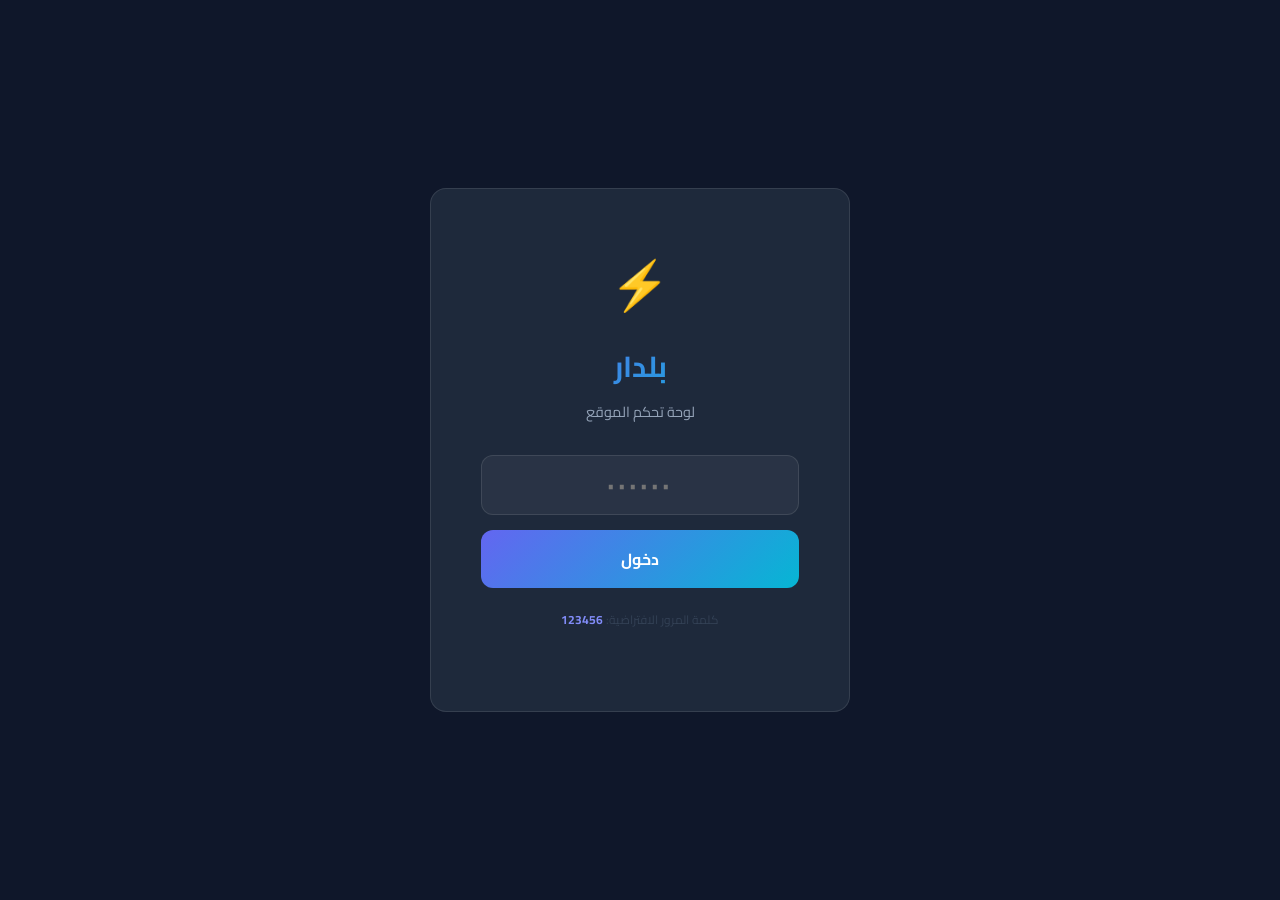
==== admin.html @ 66555003 "Add files via upload" ====
<!DOCTYPE html>
<html lang="ar" dir="rtl">
<head>
    <meta charset="UTF-8">
    <meta name="viewport" content="width=device-width, initial-scale=1.0">
    <title>بلدار | لوحة التحكم</title>
    <link href="https://fonts.googleapis.com/css2?family=Cairo:wght@300;400;600;700;800&display=swap" rel="stylesheet">
    <link rel="stylesheet" href="https://cdnjs.cloudflare.com/ajax/libs/font-awesome/6.5.1/css/all.min.css">
    <style>
        :root {
            --primary: #6366f1;
            --primary-dark: #4f46e5;
            --primary-light: #818cf8;
            --secondary: #06b6d4;
            --accent: #f59e0b;
            --success: #22c55e;
            --danger: #ef4444;
            --dark: #0f172a;
            --dark-light: #1e293b;
            --dark-lighter: #334155;
            --light: #f8fafc;
            --gray: #94a3b8;
            --white: #ffffff;
            --gradient-1: linear-gradient(135deg, #6366f1 0%, #06b6d4 100%);
            --radius: 12px;
            --radius-lg: 16px;
            --transition: all 0.3s ease;
        }
        * { margin: 0; padding: 0; box-sizing: border-box; }
        body {
            font-family: 'Cairo', sans-serif;
            background: var(--dark);
            color: var(--light);
            min-height: 100vh;
            display: flex;
        }

        /* Login Screen */
        .login-screen {
            position: fixed;
            inset: 0;
            background: var(--dark);
            display: flex;
            align-items: center;
            justify-content: center;
            z-index: 9999;
            transition: opacity 0.5s ease;
        }
        .login-screen.hidden { opacity: 0; pointer-events: none; }
        .login-box {
            background: var(--dark-light);
            border: 1px solid rgba(255,255,255,0.1);
            border-radius: var(--radius-lg);
            padding: 50px;
            width: 100%;
            max-width: 420px;
            text-align: center;
        }
        .login-box .logo-icon { font-size: 3rem; margin-bottom: 10px; }
        .login-box h2 {
            font-size: 1.8rem;
            margin-bottom: 5px;
            background: var(--gradient-1);
            -webkit-background-clip: text;
            -webkit-text-fill-color: transparent;
        }
        .login-box p { color: var(--gray); margin-bottom: 30px; font-size: 0.9rem; }
        .login-box input {
            width: 100%;
            padding: 14px 18px;
            background: rgba(255,255,255,0.05);
            border: 1px solid rgba(255,255,255,0.1);
            border-radius: var(--radius);
            color: var(--white);
            font-family: 'Cairo', sans-serif;
            font-size: 1rem;
            margin-bottom: 15px;
            text-align: center;
            letter-spacing: 3px;
        }
        .login-box input:focus {
            outline: none;
            border-color: var(--primary);
            box-shadow: 0 0 0 3px rgba(99,102,241,0.2);
        }
        .login-box button {
            width: 100%;
            padding: 14px;
            background: var(--gradient-1);
            border: none;
            border-radius: var(--radius);
            color: var(--white);
            font-family: 'Cairo', sans-serif;
            font-size: 1rem;
            font-weight: 700;
            cursor: pointer;
            transition: var(--transition);
        }
        .login-box button:hover { transform: translateY(-2px); box-shadow: 0 5px 20px rgba(99,102,241,0.4); }
        .login-error {
            color: var(--danger);
            font-size: 0.85rem;
            margin-top: 10px;
            display: none;
        }
        .login-error.show { display: block; }

        /* Sidebar */
        .sidebar {
            width: 280px;
            background: var(--dark-light);
            border-left: 1px solid rgba(255,255,255,0.05);
            padding: 30px 20px;
            display: flex;
            flex-direction: column;
            position: fixed;
            right: 0;
            top: 0;
            bottom: 0;
            z-index: 100;
            transition: var(--transition);
        }
        .sidebar-header {
            text-align: center;
            padding-bottom: 25px;
            border-bottom: 1px solid rgba(255,255,255,0.05);
            margin-bottom: 25px;
        }
        .sidebar-header .logo-icon { font-size: 2.5rem; }
        .sidebar-header h3 {
            font-size: 1.3rem;
            margin-top: 5px;
            background: var(--gradient-1);
            -webkit-background-clip: text;
            -webkit-text-fill-color: transparent;
        }
        .sidebar-header span { color: var(--gray); font-size: 0.8rem; }

        .nav-menu { list-style: none; flex: 1; }
        .nav-menu li { margin-bottom: 5px; }
        .nav-menu a {
            display: flex;
            align-items: center;
            gap: 12px;
            padding: 12px 16px;
            color: var(--gray);
            text-decoration: none;
            border-radius: var(--radius);
            font-weight: 600;
            font-size: 0.95rem;
            transition: var(--transition);
            cursor: pointer;
        }
        .nav-menu a:hover, .nav-menu a.active {
            background: rgba(99,102,241,0.1);
            color: var(--white);
        }
        .nav-menu a.active { border-right: 3px solid var(--primary); }
        .nav-menu i { width: 20px; text-align: center; }

        .sidebar-footer {
            padding-top: 20px;
            border-top: 1px solid rgba(255,255,255,0.05);
        }
        .sidebar-footer a {
            display: flex;
            align-items: center;
            gap: 10px;
            color: var(--danger);
            text-decoration: none;
            font-weight: 600;
            font-size: 0.9rem;
            padding: 10px;
            border-radius: var(--radius);
            transition: var(--transition);
        }
        .sidebar-footer a:hover { background: rgba(239,68,68,0.1); }

        /* Main Content */
        .main-content {
            flex: 1;
            margin-right: 280px;
            padding: 30px;
            min-height: 100vh;
        }
        .page-header {
            display: flex;
            justify-content: space-between;
            align-items: center;
            margin-bottom: 30px;
            padding-bottom: 20px;
            border-bottom: 1px solid rgba(255,255,255,0.05);
            flex-wrap: wrap;
            gap: 15px;
        }
        .page-header h1 { font-size: 1.6rem; }
        .page-header p { color: var(--gray); font-size: 0.9rem; }

        /* Stats Cards */
        .stats-grid {
            display: grid;
            grid-template-columns: repeat(4, 1fr);
            gap: 20px;
            margin-bottom: 30px;
        }
        .stat-card {
            background: var(--dark-light);
            border: 1px solid rgba(255,255,255,0.05);
            border-radius: var(--radius-lg);
            padding: 25px;
            transition: var(--transition);
        }
        .stat-card:hover { transform: translateY(-3px); border-color: rgba(99,102,241,0.2); }
        .stat-card-icon {
            width: 45px;
            height: 45px;
            border-radius: 12px;
            display: flex;
            align-items: center;
            justify-content: center;
            font-size: 1.2rem;
            margin-bottom: 15px;
        }
        .stat-card-icon.blue { background: rgba(99,102,241,0.1); color: var(--primary); }
        .stat-card-icon.green { background: rgba(34,197,94,0.1); color: var(--success); }
        .stat-card-icon.orange { background: rgba(245,158,11,0.1); color: var(--accent); }
        .stat-card-icon.red { background: rgba(239,68,68,0.1); color: var(--danger); }
        .stat-card h3 { font-size: 1.8rem; margin-bottom: 5px; }
        .stat-card span { color: var(--gray); font-size: 0.85rem; }

        /* Content Sections */
        .content-section { display: none; }
        .content-section.active { display: block; }

        /* Cards */
        .card {
            background: var(--dark-light);
            border: 1px solid rgba(255,255,255,0.05);
            border-radius: var(--radius-lg);
            padding: 25px;
            margin-bottom: 25px;
        }
        .card-header {
            display: flex;
            justify-content: space-between;
            align-items: center;
            margin-bottom: 20px;
            flex-wrap: wrap;
            gap: 10px;
        }
        .card-header h3 { font-size: 1.1rem; }

        /* Buttons */
        .btn {
            display: inline-flex;
            align-items: center;
            gap: 8px;
            padding: 10px 20px;
            border-radius: 8px;
            font-family: 'Cairo', sans-serif;
            font-size: 0.9rem;
            font-weight: 600;
            cursor: pointer;
            border: none;
            transition: var(--transition);
        }
        .btn-primary { background: var(--gradient-1); color: var(--white); }
        .btn-primary:hover { transform: translateY(-2px); box-shadow: 0 4px 15px rgba(99,102,241,0.3); }
        .btn-success { background: var(--success); color: var(--white); }
        .btn-danger { background: var(--danger); color: var(--white); }
        .btn-outline {
            background: transparent;
            color: var(--gray);
            border: 1px solid rgba(255,255,255,0.1);
        }
        .btn-outline:hover { border-color: var(--primary); color: var(--primary); }
        .btn-sm { padding: 6px 14px; font-size: 0.8rem; }
        .btn:disabled { opacity: 0.5; cursor: not-allowed; }

        /* Forms */
        .form-group { margin-bottom: 18px; }
        .form-group label {
            display: block;
            margin-bottom: 6px;
            font-size: 0.85rem;
            font-weight: 600;
            color: var(--white);
        }
        .form-group input,
        .form-group textarea,
        .form-group select {
            width: 100%;
            padding: 12px 15px;
            background: rgba(255,255,255,0.03);
            border: 1px solid rgba(255,255,255,0.1);
            border-radius: 8px;
            color: var(--white);
            font-family: 'Cairo', sans-serif;
            font-size: 0.9rem;
            transition: var(--transition);
        }
        .form-group input:focus,
        .form-group textarea:focus,
        .form-group select:focus {
            outline: none;
            border-color: var(--primary);
            box-shadow: 0 0 0 3px rgba(99,102,241,0.1);
        }
        .form-group textarea { resize: vertical; min-height: 100px; }
        .form-row {
            display: grid;
            grid-template-columns: 1fr 1fr;
            gap: 15px;
        }

        /* Tables */
        .data-table {
            width: 100%;
            border-collapse: collapse;
        }
        .data-table th,
        .data-table td {
            padding: 14px;
            text-align: right;
            border-bottom: 1px solid rgba(255,255,255,0.05);
        }
        .data-table th {
            color: var(--gray);
            font-weight: 600;
            font-size: 0.85rem;
            text-transform: uppercase;
        }
        .data-table td { font-size: 0.9rem; }
        .data-table tr:hover td { background: rgba(255,255,255,0.02); }
        .badge {
            padding: 4px 12px;
            border-radius: 50px;
            font-size: 0.75rem;
            font-weight: 700;
        }
        .badge-new { background: rgba(99,102,241,0.15); color: var(--primary-light); }
        .badge-read { background: rgba(34,197,94,0.15); color: var(--success); }
        .badge-pending { background: rgba(245,158,11,0.15); color: var(--accent); }

        /* Empty State */
        .empty-state {
            text-align: center;
            padding: 50px 20px;
            color: var(--gray);
        }
        .empty-state i { font-size: 3rem; margin-bottom: 15px; opacity: 0.5; }
        .empty-state p { font-size: 0.95rem; }

        /* Modal */
        .modal-overlay {
            display: none;
            position: fixed;
            inset: 0;
            background: rgba(0,0,0,0.7);
            z-index: 1000;
            align-items: center;
            justify-content: center;
            backdrop-filter: blur(5px);
        }
        .modal-overlay.active { display: flex; }
        .modal-box {
            background: var(--dark-light);
            border: 1px solid rgba(255,255,255,0.1);
            border-radius: var(--radius-lg);
            padding: 30px;
            width: 90%;
            max-width: 600px;
            max-height: 90vh;
            overflow-y: auto;
        }
        .modal-box h3 { margin-bottom: 20px; font-size: 1.2rem; }
        .modal-actions {
            display: flex;
            gap: 10px;
            justify-content: flex-end;
            margin-top: 20px;
        }

        /* Toast */
        .toast-container {
            position: fixed;
            top: 20px;
            left: 20px;
            z-index: 9999;
            display: flex;
            flex-direction: column;
            gap: 10px;
        }
        .toast {
            background: var(--dark-light);
            border: 1px solid rgba(255,255,255,0.1);
            border-radius: var(--radius);
            padding: 15px 20px;
            display: flex;
            align-items: center;
            gap: 12px;
            box-shadow: 0 10px 30px rgba(0,0,0,0.3);
            animation: slideIn 0.3s ease;
            min-width: 300px;
        }
        .toast.success { border-right: 4px solid var(--success); }
        .toast.error { border-right: 4px solid var(--danger); }
        .toast.info { border-right: 4px solid var(--primary); }
        .toast i { font-size: 1.2rem; }
        .toast.success i { color: var(--success); }
        .toast.error i { color: var(--danger); }
        .toast.info i { color: var(--primary); }
        @keyframes slideIn {
            from { transform: translateX(-100%); opacity: 0; }
            to { transform: translateX(0); opacity: 1; }
        }

        /* Loading Spinner */
        .spinner {
            display: inline-block;
            width: 16px;
            height: 16px;
            border: 2px solid rgba(255,255,255,0.3);
            border-radius: 50%;
            border-top-color: var(--white);
            animation: spin 0.8s linear infinite;
        }
        @keyframes spin { to { transform: rotate(360deg); } }

        /* Token Input */
        .token-input {
            font-family: monospace !important;
            font-size: 0.8rem !important;
            letter-spacing: 1px;
        }

        /* Responsive */
        @media (max-width: 1024px) {
            .stats-grid { grid-template-columns: repeat(2, 1fr); }
            .form-row { grid-template-columns: 1fr; }
        }
        @media (max-width: 768px) {
            .sidebar { width: 100%; right: -100%; }
            .sidebar.open { right: 0; }
            .main-content { margin-right: 0; }
            .stats-grid { grid-template-columns: 1fr; }
            .page-header { flex-direction: column; gap: 15px; align-items: flex-start; }
        }
    </style>
</head>
<body>

<!-- Login Screen -->
<div class="login-screen" id="loginScreen">
    <div class="login-box">
        <div class="logo-icon">⚡</div>
        <h2>بلدار</h2>
        <p>لوحة تحكم الموقع</p>
        <input type="password" id="passwordInput" placeholder="••••••" maxlength="20">
        <button onclick="login()">دخول</button>
        <div class="login-error" id="loginError">كلمة المرور غير صحيحة</div>
        <p style="margin-top:20px; font-size:0.75rem; color:var(--dark-lighter);">
            كلمة المرور الافتراضية: <strong style="color:var(--primary-light);">123456</strong>
        </p>
    </div>
</div>

<!-- Sidebar -->
<aside class="sidebar" id="sidebar">
    <div class="sidebar-header">
        <div class="logo-icon">⚡</div>
        <h3>بلدار</h3>
        <span>لوحة التحكم</span>
    </div>
    <ul class="nav-menu">
        <li><a class="active" onclick="showSection('dashboard')">
            <i class="fas fa-chart-line"></i> الرئيسية
        </a></li>
        <li><a onclick="showSection('projects')">
            <i class="fas fa-briefcase"></i> الأعمال
        </a></li>
        <li><a onclick="showSection('services')">
            <i class="fas fa-cogs"></i> الخدمات
        </a></li>
        <li><a onclick="showSection('messages')">
            <i class="fas fa-envelope"></i> الرسائل
            <span id="msgBadge" style="background:var(--danger); color:white; padding:2px 8px; border-radius:50px; font-size:0.7rem; margin-right:auto;">0</span>
        </a></li>
        <li><a onclick="showSection('settings')">
            <i class="fas fa-sliders-h"></i> الإعدادات
        </a></li>
    </ul>
    <div class="sidebar-footer">
        <a href="index.html" target="_blank"><i class="fas fa-external-link-alt"></i> عرض الموقع</a>
        <a href="#" onclick="logout()" style="margin-top:10px;"><i class="fas fa-sign-out-alt"></i> تسجيل خروج</a>
    </div>
</aside>

<!-- Main Content -->
<main class="main-content" id="mainContent">

    <!-- Dashboard -->
    <div class="content-section active" id="dashboard">
        <div class="page-header">
            <div>
                <h1>لوحة التحكم</h1>
                <p>نظرة عامة على موقع بلدار</p>
            </div>
        </div>
        <div class="stats-grid">
            <div class="stat-card">
                <div class="stat-card-icon blue"><i class="fas fa-briefcase"></i></div>
                <h3 id="statProjects">0</h3>
                <span>عدد الأعمال</span>
            </div>
            <div class="stat-card">
                <div class="stat-card-icon green"><i class="fas fa-cogs"></i></div>
                <h3 id="statServices">5</h3>
                <span>عدد الخدمات</span>
            </div>
            <div class="stat-card">
                <div class="stat-card-icon orange"><i class="fas fa-envelope"></i></div>
                <h3 id="statMessages">0</h3>
                <span>الرسائل الواردة</span>
            </div>
            <div class="stat-card">
                <div class="stat-card-icon red"><i class="fas fa-eye"></i></div>
                <h3 id="statViews">0</h3>
                <span>عدد الزيارات</span>
            </div>
        </div>
        <div class="card">
            <div class="card-header"><h3><i class="fas fa-info-circle" style="color:var(--primary);"></i> معلومات سريعة</h3></div>
            <p style="color:var(--gray); line-height:2;">
                • اضغط على <strong>"الأعمال"</strong> لإضافة/تعديل/حذف مشاريعك (يتم الحفظ تلقائياً على GitHub)<br>
                • اضغط على <strong>"الخدمات"</strong> لمراجعة قائمة الخدمات المعروضة<br>
                • اضغط على <strong>"الرسائل"</strong> لعرض رسائل التواصل الواردة من الزوار<br>
                • اضغط على <strong>"الإعدادات"</strong> لإدخال GitHub Token وتغيير كلمة المرور
            </p>
        </div>
        <div class="card" id="githubStatusCard">
            <div class="card-header"><h3><i class="fab fa-github" style="color:var(--primary);"></i> حالة الاتصال بـ GitHub</h3></div>
            <div id="githubStatus">
                <p style="color:var(--gray);"><i class="fas fa-circle" style="color:var(--accent); font-size:0.6rem; margin-left:5px;"></i> جاري التحقق...</p>
            </div>
        </div>
    </div>

    <!-- Projects -->
    <div class="content-section" id="projects">
        <div class="page-header">
            <div><h1>إدارة الأعمال</h1><p>أضف، عدّل، أو احذف أعمالك المعروضة</p></div>
            <button class="btn btn-primary" onclick="openProjectModal()">
                <i class="fas fa-plus"></i> إضافة عمل جديد
            </button>
        </div>
        <div class="card">
            <div id="projectsList">
                <div class="empty-state">
                    <i class="fas fa-spinner fa-spin"></i>
                    <p>جاري تحميل الأعمال...</p>
                </div>
            </div>
        </div>
    </div>

    <!-- Services -->
    <div class="content-section" id="services">
        <div class="page-header">
            <div><h1>إدارة الخدمات</h1><p>تعديل تفاصيل الخدمات المعروضة</p></div>
        </div>
        <div class="card">
            <div id="servicesList"></div>
        </div>
    </div>

    <!-- Messages -->
    <div class="content-section" id="messages">
        <div class="page-header">
            <div><h1>رسائل التواصل</h1><p>رسائل الزوار الواردة من نموذج التواصل</p></div>
            <button class="btn btn-outline" onclick="clearAllMessages()">
                <i class="fas fa-trash"></i> مسح الكل
            </button>
        </div>
        <div class="card">
            <div id="messagesList">
                <div class="empty-state">
                    <i class="fas fa-inbox"></i>
                    <p>لا توجد رسائل واردة بعد.</p>
                </div>
            </div>
        </div>
    </div>

    <!-- Settings -->
    <div class="content-section" id="settings">
        <div class="page-header">
            <div><h1>الإعدادات</h1><p>إدارة إعدادات لوحة التحكم والاتصال بـ GitHub</p></div>
        </div>

        <div class="card">
            <div class="card-header"><h3><i class="fab fa-github" style="color:var(--primary);"></i> إعدادات GitHub API</h3></div>
            <p style="color:var(--gray); margin-bottom:15px; font-size:0.9rem;">
                أدخل Personal Access Token الخاص بك لتمكين الحفظ المباشر على GitHub.
                <a href="https://github.com/settings/tokens" target="_blank" style="color:var(--primary-light);">إنشاء توكن جديد</a>
            </p>
            <div class="form-group">
                <label>GitHub Token</label>
                <input type="password" id="githubToken" class="token-input" placeholder="ghp_xxxxxxxxxxxxxxxxxxxx">
            </div>
            <div class="form-row">
                <div class="form-group">
                    <label>اسم المستخدم (Username)</label>
                    <input type="text" id="githubUsername" placeholder="Hassanmohra" value="Hassanmohra">
                </div>
                <div class="form-group">
                    <label>اسم المستودع (Repository)</label>
                    <input type="text" id="githubRepo" placeholder="project" value="project">
                </div>
            </div>
            <button class="btn btn-primary" onclick="saveGitHubSettings()">
                <i class="fas fa-save"></i> حفظ الإعدادات
            </button>
            <button class="btn btn-outline" onclick="testGitHubConnection()" style="margin-right:10px;">
                <i class="fas fa-plug"></i> اختبار الاتصال
            </button>
        </div>

        <div class="card">
            <div class="card-header"><h3><i class="fas fa-lock" style="color:var(--primary);"></i> تغيير كلمة المرور</h3></div>
            <div class="form-row">
                <div class="form-group">
                    <label>كلمة المرور الحالية</label>
                    <input type="password" id="oldPass" placeholder="••••••">
                </div>
                <div class="form-group">
                    <label>كلمة المرور الجديدة</label>
                    <input type="password" id="newPass" placeholder="••••••">
                </div>
            </div>
            <button class="btn btn-primary" onclick="changePassword()">حفظ التغييرات</button>
        </div>

        <div class="card">
            <div class="card-header"><h3><i class="fas fa-database" style="color:var(--success);"></i> النسخ الاحتياطي</h3></div>
            <p style="color:var(--gray); margin-bottom:15px;">صدر بياناتك أو استوردها كملف JSON</p>
            <div style="display:flex; gap:10px;">
                <button class="btn btn-success" onclick="exportData()">
                    <i class="fas fa-download"></i> تصدير البيانات
                </button>
                <button class="btn btn-outline" onclick="document.getElementById('importFile').click()">
                    <i class="fas fa-upload"></i> استيراد البيانات
                </button>
                <input type="file" id="importFile" style="display:none" accept=".json" onchange="importData(this)">
            </div>
        </div>
    </div>
</main>

<!-- Add/Edit Project Modal -->
<div class="modal-overlay" id="projectModal">
    <div class="modal-box">
        <h3 id="projectModalTitle">إضافة عمل جديد</h3>
        <input type="hidden" id="projectId">
        <div class="form-group">
            <label>اسم المشروع</label>
            <input type="text" id="projectName" placeholder="مثال: منصة بلدار الرقمية">
        </div>
        <div class="form-group">
            <label>التصنيف</label>
            <input type="text" id="projectCategory" list="categorySuggestions" placeholder="اكتب أو اختر تصنيف...">
            <datalist id="categorySuggestions">
                <option value="تطوير ويب">
                <option value="إنتاج مرئي">
                <option value="هوية بصرية">
                <option value="مونتاج">
                <option value="إدارة مشاريع">
                <option value="معالجة صور">
                <option value="موشن جرافيك">
                <option value="سوشيال ميديا">
                <option value="تصميم داخلي">
                <option value="تصوير فوتوغرافي">
            </datalist>
            <small style="color:var(--gray); font-size:0.75rem; margin-top:5px; display:block;">
                <i class="fas fa-lightbulb" style="color:var(--accent);"></i> 
                تقدر تكتب تصنيف جديد أو تختار من القائمة
            </small>
        </div>
        <div class="form-group">
            <label>وصف المشروع</label>
            <textarea id="projectDesc" placeholder="اكتب وصفاً مختصراً للمشروع..."></textarea>
        </div>
        <div class="form-group">
            <label>رابط الصورة (اختياري)</label>
            <input type="text" id="projectImage" placeholder="https://i.imgur.com/xxxxxx.jpg">
            <small style="color:var(--gray); font-size:0.75rem; margin-top:5px; display:block;">
                <i class="fas fa-info-circle" style="color:var(--primary-light);"></i> 
                ارفع الصورة على <a href="https://imgur.com/upload" target="_blank" style="color:var(--accent);">Imgur</a> 
                أو <a href="https://postimages.org" target="_blank" style="color:var(--accent);">Postimages</a> 
                وانسخ الرابط هنا
            </small>
        </div>
        <div class="modal-actions">
            <button class="btn btn-outline" onclick="closeModal('projectModal')">إلغاء</button>
            <button class="btn btn-primary" id="saveProjectBtn" onclick="saveProject()">
                <span id="saveProjectText">حفظ</span>
            </button>
        </div>
    </div>
</div>

<!-- Toast Container -->
<div class="toast-container" id="toastContainer"></div>

<script>
// ========================
// CONFIG
// ========================
const CONFIG = {
    get token() { return localStorage.getItem('baldar_github_token') || ''; },
    get username() { return localStorage.getItem('baldar_github_username') || 'Hassanmohra'; },
    get repo() { return localStorage.getItem('baldar_github_repo') || 'project'; },
    get branch() { return 'main'; },
    get filePath() { return 'projects.json'; }
};

// ========================
// Auth
// ========================
function login() {
    const pass = document.getElementById('passwordInput').value;
    const stored = localStorage.getItem('baldar_admin_pass') || '123456';
    if (pass === stored) {
        localStorage.setItem('baldar_admin_logged', 'true');
        document.getElementById('loginScreen').classList.add('hidden');
        initDashboard();
    } else {
        document.getElementById('loginError').classList.add('show');
        setTimeout(() => document.getElementById('loginError').classList.remove('show'), 3000);
    }
}

function logout() {
    localStorage.removeItem('baldar_admin_logged');
    location.reload();
}

if (localStorage.getItem('baldar_admin_logged') === 'true') {
    document.getElementById('loginScreen').classList.add('hidden');
}

document.getElementById('passwordInput').addEventListener('keypress', function(e) {
    if (e.key === 'Enter') login();
});

// ========================
// Navigation
// ========================
function showSection(sectionId) {
    document.querySelectorAll('.content-section').forEach(s => s.classList.remove('active'));
    document.querySelectorAll('.nav-menu a').forEach(a => a.classList.remove('active'));
    document.getElementById(sectionId).classList.add('active');
    if (event && event.target) event.target.classList.add('active');

    if (sectionId === 'projects') loadProjectsFromGitHub();
    if (sectionId === 'services') renderServices();
    if (sectionId === 'messages') renderMessages();
    if (sectionId === 'dashboard') updateStats();
    if (sectionId === 'settings') loadSettings();
}

// ========================
// GitHub API Functions
// ========================
async function githubApi(endpoint, options = {}) {
    const url = `https://api.github.com/repos/${CONFIG.username}/${CONFIG.repo}${endpoint}`;
    const headers = {
        'Authorization': `token ${CONFIG.token}`,
        'Accept': 'application/vnd.github.v3+json',
        'Content-Type': 'application/json'
    };
    const response = await fetch(url, { ...options, headers });
    if (!response.ok) {
        const err = await response.json().catch(() => ({}));
        throw new Error(err.message || `HTTP ${response.status}`);
    }
    return response.json();
}

async function getFileSha() {
    try {
        const data = await githubApi(`/contents/${CONFIG.filePath}?ref=${CONFIG.branch}`);
        return data.sha;
    } catch (e) {
        return null; // File doesn't exist yet
    }
}

async function readProjectsFromGitHub() {
    try {
        const data = await githubApi(`/contents/${CONFIG.filePath}?ref=${CONFIG.branch}`);
        const base64 = data.content.replace(/\s/g, '');
        const bytes = Uint8Array.from(atob(base64), c => c.charCodeAt(0));
        const content = new TextDecoder().decode(bytes);
        return JSON.parse(content);
    } catch (e) {
        console.error('Error reading from GitHub:', e);
        return null;
    }
}

async function writeProjectsToGitHub(projectsData) {
    if (!CONFIG.token) {
        throw new Error('لم يتم إدخال GitHub Token. اذهب إلى الإعدادات.');
    }

    const sha = await getFileSha();

    // تحويل JSON إلى UTF-8 ثم Base64 (يدعم العربية)
    const jsonStr = JSON.stringify(projectsData, null, 2);
    const bytes = new TextEncoder().encode(jsonStr);
    const content = btoa(String.fromCharCode(...bytes));

    const body = {
        message: 'Update projects from Baldar Admin',
        content: content,
        branch: CONFIG.branch
    };
    if (sha) body.sha = sha;

    return githubApi(`/contents/${CONFIG.filePath}`, {
        method: 'PUT',
        body: JSON.stringify(body)
    });
}

async function testGitHubConnection() {
    if (!CONFIG.token) {
        showToast('يرجى إدخال GitHub Token أولاً', 'error');
        return;
    }
    try {
        const data = await githubApi('');
        showToast(`✅ الاتصال ناجح! المستودع: ${data.full_name}`, 'success');
        updateGitHubStatus(true);
    } catch (e) {
        showToast('❌ فشل الاتصال: ' + e.message, 'error');
        updateGitHubStatus(false);
    }
}

function updateGitHubStatus(connected) {
    const el = document.getElementById('githubStatus');
    if (connected) {
        el.innerHTML = `<p style="color:var(--success);"><i class="fas fa-check-circle" style="margin-left:5px;"></i> متصل بـ GitHub API</p>`;
    } else {
        el.innerHTML = `<p style="color:var(--danger);"><i class="fas fa-times-circle" style="margin-left:5px;"></i> غير متصل - اذهب إلى الإعدادات وأدخل التوكن</p>`;
    }
}

// ========================
// Dashboard
// ========================
async function initDashboard() {
    updateStats();
    if (CONFIG.token) {
        testGitHubConnection().catch(() => updateGitHubStatus(false));
    } else {
        updateGitHubStatus(false);
    }
}

function updateStats() {
    const projects = JSON.parse(localStorage.getItem('baldar_projects_cache') || '[]');
    const messages = JSON.parse(localStorage.getItem('baldar_messages') || '[]');
    document.getElementById('statProjects').textContent = projects.length;
    document.getElementById('statMessages').textContent = messages.length;
    document.getElementById('statViews').textContent = localStorage.getItem('baldar_site_views') || '0';
    document.getElementById('msgBadge').textContent = messages.length;
}

// ========================
// Projects (GitHub API)
// ========================
let currentProjects = [];

async function loadProjectsFromGitHub() {
    const container = document.getElementById('projectsList');
    container.innerHTML = `<div class="empty-state"><i class="fas fa-spinner fa-spin"></i><p>جاري تحميل الأعمال من GitHub...</p></div>`;

    try {
        const data = await readProjectsFromGitHub();
        if (data && data.projects) {
            currentProjects = data.projects;
            localStorage.setItem('baldar_projects_cache', JSON.stringify(currentProjects));
            renderProjectsList();
        } else {
            // Fallback to local cache
            currentProjects = JSON.parse(localStorage.getItem('baldar_projects_cache') || '[]');
            renderProjectsList();
        }
    } catch (e) {
        currentProjects = JSON.parse(localStorage.getItem('baldar_projects_cache') || '[]');
        renderProjectsList();
        showToast('تم تحميل الأعمال من الذاكرة المحلية', 'info');
    }
    updateStats();
}

function renderProjectsList() {
    const container = document.getElementById('projectsList');
    if (currentProjects.length === 0) {
        container.innerHTML = `<div class="empty-state"><i class="fas fa-folder-open"></i><p>لا توجد أعمال مضافة بعد.</p></div>`;
        return;
    }
    let html = `<table class="data-table"><thead><tr>
        <th>المشروع</th><th>التصنيف</th><th>الوصف</th><th>الإجراءات</th>
    </tr></thead><tbody>`;
    currentProjects.forEach(p => {
        html += `<tr>
            <td><strong>${p.name}</strong></td>
            <td><span class="badge badge-new">${p.category}</span></td>
            <td>${p.desc.substring(0, 50)}...</td>
            <td>
                <button class="btn btn-sm btn-outline" onclick="editProject(${p.id})"><i class="fas fa-edit"></i></button>
                <button class="btn btn-sm btn-danger" onclick="deleteProject(${p.id})"><i class="fas fa-trash"></i></button>
            </td>
        </tr>`;
    });
    html += '</tbody></table>';
    container.innerHTML = html;
}

function openProjectModal() {
    document.getElementById('projectModal').classList.add('active');
    document.getElementById('projectModalTitle').textContent = 'إضافة عمل جديد';
    document.getElementById('projectId').value = '';
    document.getElementById('projectName').value = '';
    document.getElementById('projectCategory').value = 'تطوير ويب';
    document.getElementById('projectDesc').value = '';
    document.getElementById('projectImage').value = '';
}

function closeModal(modalId) {
    document.getElementById(modalId).classList.remove('active');
}

async function saveProject() {
    const id = document.getElementById('projectId').value;
    const name = document.getElementById('projectName').value.trim();
    const category = document.getElementById('projectCategory').value;
    const desc = document.getElementById('projectDesc').value.trim();
    const image = document.getElementById('projectImage').value.trim();

    if (!name || !desc) {
        showToast('يرجى ملء جميع الحقول المطلوبة', 'error');
        return;
    }

    const btn = document.getElementById('saveProjectBtn');
    const btnText = document.getElementById('saveProjectText');
    btn.disabled = true;
    btnText.innerHTML = '<span class="spinner"></span> جاري الحفظ...';

    try {
        if (id) {
            const idx = currentProjects.findIndex(p => p.id == id);
            if (idx !== -1) currentProjects[idx] = { ...currentProjects[idx], name, category, desc, image };
        } else {
            const newId = currentProjects.length > 0 ? Math.max(...currentProjects.map(p => p.id)) + 1 : 1;
            currentProjects.push({ id: newId, name, category, desc, image });
        }

        // Save to GitHub
        await writeProjectsToGitHub({ projects: currentProjects });
        localStorage.setItem('baldar_projects_cache', JSON.stringify(currentProjects));

        closeModal('projectModal');
        renderProjectsList();
        updateStats();
        showToast('✅ تم الحفظ على GitHub بنجاح! (قد يستغرق دقيقة حتى يظهر على الموقع)', 'success');
    } catch (e) {
        showToast('❌ خطأ: ' + e.message, 'error');
    } finally {
        btn.disabled = false;
        btnText.textContent = 'حفظ';
    }
}

function editProject(id) {
    const p = currentProjects.find(x => x.id == id);
    if (!p) return;
    document.getElementById('projectId').value = p.id;
    document.getElementById('projectName').value = p.name;
    document.getElementById('projectCategory').value = p.category;
    document.getElementById('projectDesc').value = p.desc;
    document.getElementById('projectImage').value = p.image || '';
    document.getElementById('projectModalTitle').textContent = 'تعديل المشروع';
    document.getElementById('projectModal').classList.add('active');
}

async function deleteProject(id) {
    if (!confirm('هل أنت متأكد من حذف هذا المشروع؟')) return;

    const btn = event.target.closest('button');
    btn.innerHTML = '<span class="spinner"></span>';

    try {
        currentProjects = currentProjects.filter(p => p.id != id);
        await writeProjectsToGitHub({ projects: currentProjects });
        localStorage.setItem('baldar_projects_cache', JSON.stringify(currentProjects));
        renderProjectsList();
        updateStats();
        showToast('تم الحذف من GitHub', 'success');
    } catch (e) {
        showToast('خطأ: ' + e.message, 'error');
    }
}

// ========================
// Services
// ========================
function renderServices() {
    const services = [
        { title: 'التصميم والهوية البصرية', icon: 'fa-paint-brush', items: ['تصميم واجهات UI/UX','تصاميم السوشيال ميديا','تصميم الشخصيات','الهويات البصرية الكاملة'] },
        { title: 'الحلول البرمجية وتطوير الويب', icon: 'fa-laptop-code', items: ['تطوير المواقع الإلكترونية','مواقع متجاوبة','حلول برمجية مخصصة','صيانة المواقع'] },
        { title: 'إنتاج ومونتاج الفيديو', icon: 'fa-film', items: ['مونتاج Premiere Pro','هندسة الصوت Audition','فيديوهات تعريفية','تقارير إخبارية'] },
        { title: 'الموشن جرافيك والتحريك', icon: 'fa-magic', items: ['تحريك الشعارات','تأثيرات After Effects','تحريك 3D Maya & Blender','إعلانات موشن'] },
        { title: 'إدارة السوشيال ميديا', icon: 'fa-share-alt', items: ['استراتيجيات محتوى','إدارة الحسابات','تعزيز الحضور الرقمي','رفع التفاعل'] }
    ];

    const container = document.getElementById('servicesList');
    let html = '';
    services.forEach(s => {
        html += `<div style="padding:15px; border-bottom:1px solid rgba(255,255,255,0.05);">
            <div style="display:flex; justify-content:space-between; align-items:center; margin-bottom:10px;">
                <h4 style="font-size:1rem;"><i class="fas ${s.icon}" style="color:var(--primary-light); margin-left:8px;"></i> ${s.title}</h4>
            </div>
            <ul style="list-style:none; padding-right:30px;">`;
        s.items.forEach(item => {
            html += `<li style="color:var(--gray); font-size:0.85rem; padding:3px 0;"><i class="fas fa-check" style="color:var(--success); margin-left:8px; font-size:0.7rem;"></i> ${item}</li>`;
        });
        html += `</ul></div>`;
    });
    container.innerHTML = html;
}

// ========================
// Messages
// ========================
function renderMessages() {
    const messages = JSON.parse(localStorage.getItem('baldar_messages') || '[]');
    const container = document.getElementById('messagesList');
    if (messages.length === 0) {
        container.innerHTML = `<div class="empty-state"><i class="fas fa-inbox"></i><p>لا توجد رسائل واردة بعد.</p></div>`;
        return;
    }
    let html = `<table class="data-table"><thead><tr>
        <th>المرسل</th><th>الخدمة</th><th>الرسالة</th><th>التاريخ</th><th>إجراء</th>
    </tr></thead><tbody>`;
    messages.slice().reverse().forEach((m, idx) => {
        const date = new Date(m.date).toLocaleDateString('ar-SA');
        html += `<tr>
            <td><strong>${m.name}</strong><br><small style="color:var(--gray);">${m.email}</small></td>
            <td><span class="badge badge-pending">${m.service}</span></td>
            <td>${m.message.substring(0, 60)}...</td>
            <td style="color:var(--gray); font-size:0.8rem;">${date}</td>
            <td><button class="btn btn-sm btn-danger" onclick="deleteMessage(${messages.length - 1 - idx})"><i class="fas fa-trash"></i></button></td>
        </tr>`;
    });
    html += '</tbody></table>';
    container.innerHTML = html;
}

function deleteMessage(idx) {
    let messages = JSON.parse(localStorage.getItem('baldar_messages') || '[]');
    messages.splice(idx, 1);
    localStorage.setItem('baldar_messages', JSON.stringify(messages));
    renderMessages();
    updateStats();
    showToast('تم حذف الرسالة', 'success');
}

function clearAllMessages() {
    if (!confirm('هل أنت متأكد من مسح جميع الرسائل؟')) return;
    localStorage.setItem('baldar_messages', '[]');
    renderMessages();
    updateStats();
    showToast('تم مسح جميع الرسائل', 'success');
}

// ========================
// Settings
// ========================
function loadSettings() {
    document.getElementById('githubToken').value = CONFIG.token;
    document.getElementById('githubUsername').value = CONFIG.username;
    document.getElementById('githubRepo').value = CONFIG.repo;
}

function saveGitHubSettings() {
    const token = document.getElementById('githubToken').value.trim();
    const username = document.getElementById('githubUsername').value.trim();
    const repo = document.getElementById('githubRepo').value.trim();

    if (!token || !username || !repo) {
        showToast('يرجى ملء جميع الحقول', 'error');
        return;
    }

    localStorage.setItem('baldar_github_token', token);
    localStorage.setItem('baldar_github_username', username);
    localStorage.setItem('baldar_github_repo', repo);

    showToast('تم حفظ الإعدادات', 'success');
    testGitHubConnection();
}

function changePassword() {
    const oldPass = document.getElementById('oldPass').value;
    const newPass = document.getElementById('newPass').value;
    const stored = localStorage.getItem('baldar_admin_pass') || '123456';
    if (oldPass !== stored) {
        showToast('كلمة المرور الحالية غير صحيحة', 'error');
        return;
    }
    if (newPass.length < 4) {
        showToast('كلمة المرور الجديدة قصيرة جداً', 'error');
        return;
    }
    localStorage.setItem('baldar_admin_pass', newPass);
    document.getElementById('oldPass').value = '';
    document.getElementById('newPass').value = '';
    showToast('تم تغيير كلمة المرور بنجاح', 'success');
}

function exportData() {
    const data = {
        projects: currentProjects,
        messages: JSON.parse(localStorage.getItem('baldar_messages') || '[]'),
        exportedAt: new Date().toISOString()
    };
    const blob = new Blob([JSON.stringify(data, null, 2)], { type: 'application/json' });
    const url = URL.createObjectURL(blob);
    const a = document.createElement('a');
    a.href = url;
    a.download = `baldar_backup_${new Date().toISOString().split('T')[0]}.json`;
    a.click();
    URL.revokeObjectURL(url);
    showToast('تم تصدير البيانات بنجاح', 'success');
}

function importData(input) {
    const file = input.files[0];
    if (!file) return;
    const reader = new FileReader();
    reader.onload = function(e) {
        try {
            const data = JSON.parse(e.target.result);
            if (data.projects) {
                currentProjects = data.projects;
                localStorage.setItem('baldar_projects_cache', JSON.stringify(currentProjects));
            }
            if (data.messages) localStorage.setItem('baldar_messages', JSON.stringify(data.messages));
            showToast('تم استيراد البيانات بنجاح', 'success');
            updateStats();
        } catch(err) {
            showToast('ملف غير صالح', 'error');
        }
    };
    reader.readAsText(file);
    input.value = '';
}

// ========================
// Toast
// ========================
function showToast(message, type) {
    const container = document.getElementById('toastContainer');
    const toast = document.createElement('div');
    toast.className = `toast ${type}`;
    const icon = type === 'success' ? 'check-circle' : type === 'error' ? 'exclamation-circle' : 'info-circle';
    toast.innerHTML = `<i class="fas fa-${icon}"></i><span>${message}</span>`;
    container.appendChild(toast);
    setTimeout(() => toast.remove(), 4000);
}

// Close modals on outside click
window.onclick = function(e) {
    if (e.target.classList.contains('modal-overlay')) {
        e.target.classList.remove('active');
    }
}

// Init
if (localStorage.getItem('baldar_admin_logged') === 'true') {
    initDashboard();
}
</script>
</body>
</html>
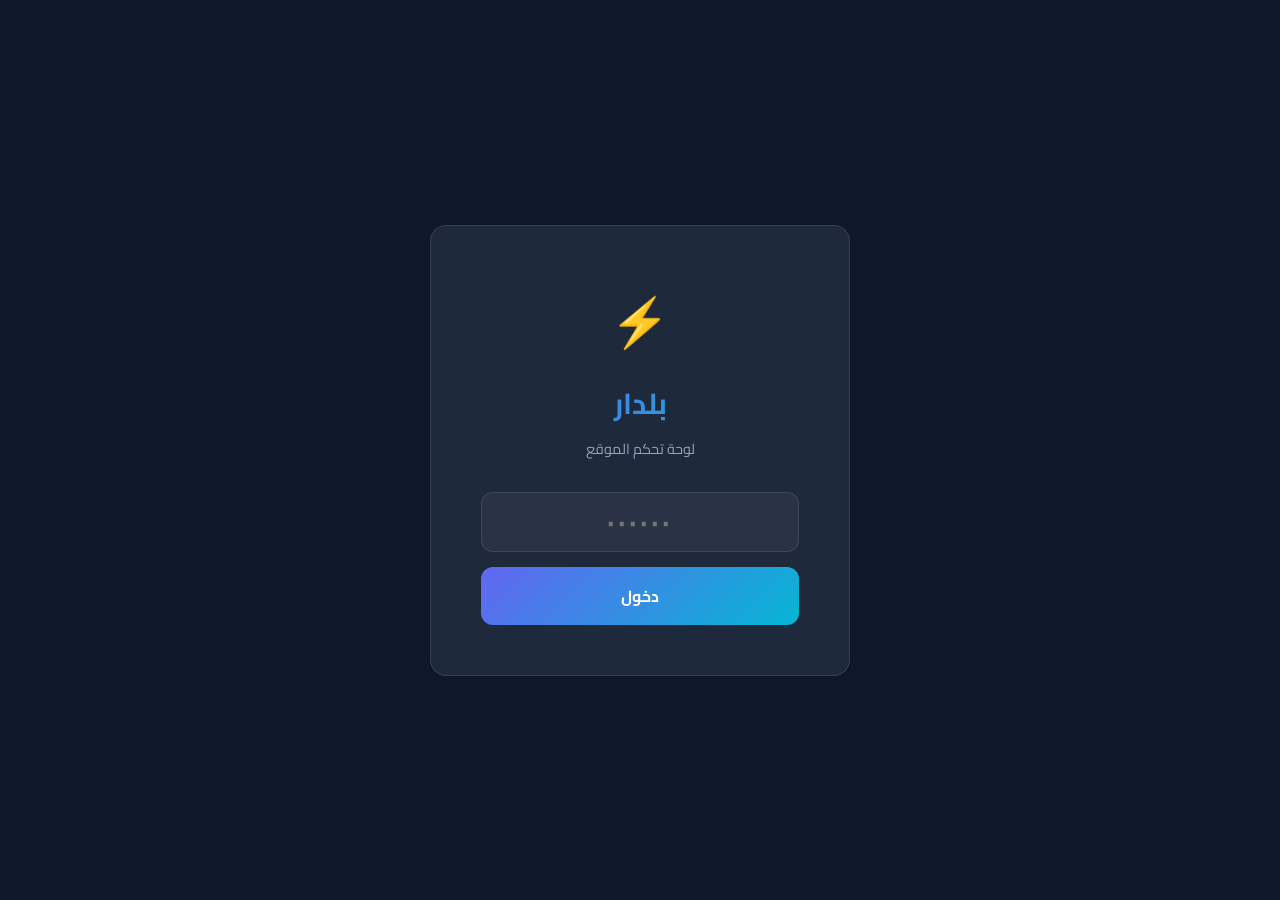
==== commit cd95fc0c: "Update admin.html" ====
--- a/admin.html
+++ b/admin.html
@@ -35,7 +35,6 @@
             display: flex;
         }
 
-        /* Login Screen */
         .login-screen {
             position: fixed;
             inset: 0;
@@ -78,11 +77,7 @@
             text-align: center;
             letter-spacing: 3px;
         }
-        .login-box input:focus {
-            outline: none;
-            border-color: var(--primary);
-            box-shadow: 0 0 0 3px rgba(99,102,241,0.2);
-        }
+        .login-box input:focus { outline: none; border-color: var(--primary); }
         .login-box button {
             width: 100%;
             padding: 14px;
@@ -94,18 +89,8 @@
             font-size: 1rem;
             font-weight: 700;
             cursor: pointer;
-            transition: var(--transition);
-        }
-        .login-box button:hover { transform: translateY(-2px); box-shadow: 0 5px 20px rgba(99,102,241,0.4); }
-        .login-error {
-            color: var(--danger);
-            font-size: 0.85rem;
-            margin-top: 10px;
-            display: none;
-        }
-        .login-error.show { display: block; }
-
-        /* Sidebar */
+        }
+
         .sidebar {
             width: 280px;
             background: var(--dark-light);
@@ -114,608 +99,138 @@
             display: flex;
             flex-direction: column;
             position: fixed;
-            right: 0;
-            top: 0;
-            bottom: 0;
+            right: 0; top: 0; bottom: 0;
             z-index: 100;
-            transition: var(--transition);
-        }
-        .sidebar-header {
-            text-align: center;
-            padding-bottom: 25px;
-            border-bottom: 1px solid rgba(255,255,255,0.05);
-            margin-bottom: 25px;
-        }
-        .sidebar-header .logo-icon { font-size: 2.5rem; }
-        .sidebar-header h3 {
-            font-size: 1.3rem;
-            margin-top: 5px;
-            background: var(--gradient-1);
-            -webkit-background-clip: text;
-            -webkit-text-fill-color: transparent;
-        }
-        .sidebar-header span { color: var(--gray); font-size: 0.8rem; }
-
+        }
+        .sidebar-header { text-align: center; padding-bottom: 25px; border-bottom: 1px solid rgba(255,255,255,0.05); margin-bottom: 25px; }
+        .sidebar-header h3 { font-size: 1.3rem; background: var(--gradient-1); -webkit-background-clip: text; -webkit-text-fill-color: transparent; }
         .nav-menu { list-style: none; flex: 1; }
-        .nav-menu li { margin-bottom: 5px; }
         .nav-menu a {
-            display: flex;
-            align-items: center;
-            gap: 12px;
-            padding: 12px 16px;
-            color: var(--gray);
-            text-decoration: none;
-            border-radius: var(--radius);
-            font-weight: 600;
-            font-size: 0.95rem;
-            transition: var(--transition);
-            cursor: pointer;
-        }
-        .nav-menu a:hover, .nav-menu a.active {
-            background: rgba(99,102,241,0.1);
-            color: var(--white);
-        }
+            display: flex; align-items: center; gap: 12px; padding: 12px 16px;
+            color: var(--gray); text-decoration: none; border-radius: var(--radius);
+            font-weight: 600; cursor: pointer; transition: var(--transition);
+        }
+        .nav-menu a:hover, .nav-menu a.active { background: rgba(99,102,241,0.1); color: var(--white); }
         .nav-menu a.active { border-right: 3px solid var(--primary); }
-        .nav-menu i { width: 20px; text-align: center; }
-
-        .sidebar-footer {
-            padding-top: 20px;
-            border-top: 1px solid rgba(255,255,255,0.05);
-        }
-        .sidebar-footer a {
-            display: flex;
-            align-items: center;
-            gap: 10px;
-            color: var(--danger);
-            text-decoration: none;
-            font-weight: 600;
-            font-size: 0.9rem;
-            padding: 10px;
-            border-radius: var(--radius);
-            transition: var(--transition);
-        }
-        .sidebar-footer a:hover { background: rgba(239,68,68,0.1); }
-
-        /* Main Content */
-        .main-content {
-            flex: 1;
-            margin-right: 280px;
-            padding: 30px;
-            min-height: 100vh;
-        }
-        .page-header {
-            display: flex;
-            justify-content: space-between;
-            align-items: center;
-            margin-bottom: 30px;
-            padding-bottom: 20px;
-            border-bottom: 1px solid rgba(255,255,255,0.05);
-            flex-wrap: wrap;
-            gap: 15px;
-        }
-        .page-header h1 { font-size: 1.6rem; }
-        .page-header p { color: var(--gray); font-size: 0.9rem; }
-
-        /* Stats Cards */
-        .stats-grid {
-            display: grid;
-            grid-template-columns: repeat(4, 1fr);
-            gap: 20px;
-            margin-bottom: 30px;
-        }
-        .stat-card {
-            background: var(--dark-light);
-            border: 1px solid rgba(255,255,255,0.05);
-            border-radius: var(--radius-lg);
-            padding: 25px;
-            transition: var(--transition);
-        }
-        .stat-card:hover { transform: translateY(-3px); border-color: rgba(99,102,241,0.2); }
-        .stat-card-icon {
-            width: 45px;
-            height: 45px;
-            border-radius: 12px;
-            display: flex;
-            align-items: center;
-            justify-content: center;
-            font-size: 1.2rem;
-            margin-bottom: 15px;
-        }
-        .stat-card-icon.blue { background: rgba(99,102,241,0.1); color: var(--primary); }
-        .stat-card-icon.green { background: rgba(34,197,94,0.1); color: var(--success); }
-        .stat-card-icon.orange { background: rgba(245,158,11,0.1); color: var(--accent); }
-        .stat-card-icon.red { background: rgba(239,68,68,0.1); color: var(--danger); }
+
+        .main-content { flex: 1; margin-right: 280px; padding: 30px; min-height: 100vh; }
+        .page-header { display: flex; justify-content: space-between; align-items: center; margin-bottom: 30px; padding-bottom: 20px; border-bottom: 1px solid rgba(255,255,255,0.05); }
+
+        .stats-grid { display: grid; grid-template-columns: repeat(4, 1fr); gap: 20px; margin-bottom: 30px; }
+        .stat-card { background: var(--dark-light); border: 1px solid rgba(255,255,255,0.05); border-radius: var(--radius-lg); padding: 25px; }
         .stat-card h3 { font-size: 1.8rem; margin-bottom: 5px; }
-        .stat-card span { color: var(--gray); font-size: 0.85rem; }
-
-        /* Content Sections */
+
         .content-section { display: none; }
         .content-section.active { display: block; }
 
-        /* Cards */
-        .card {
-            background: var(--dark-light);
-            border: 1px solid rgba(255,255,255,0.05);
-            border-radius: var(--radius-lg);
-            padding: 25px;
-            margin-bottom: 25px;
-        }
-        .card-header {
-            display: flex;
-            justify-content: space-between;
-            align-items: center;
-            margin-bottom: 20px;
-            flex-wrap: wrap;
-            gap: 10px;
-        }
-        .card-header h3 { font-size: 1.1rem; }
-
-        /* Buttons */
-        .btn {
-            display: inline-flex;
-            align-items: center;
-            gap: 8px;
-            padding: 10px 20px;
-            border-radius: 8px;
+        .card { background: var(--dark-light); border: 1px solid rgba(255,255,255,0.05); border-radius: var(--radius-lg); padding: 25px; margin-bottom: 25px; }
+
+        .btn { display: inline-flex; align-items: center; gap: 8px; padding: 10px 20px; border-radius: 8px; font-family: 'Cairo', sans-serif; font-weight: 600; cursor: pointer; border: none; }
+        .btn-primary { background: var(--gradient-1); color: var(--white); }
+        .btn-danger { background: var(--danger); color: var(--white); }
+        .btn-outline { background: transparent; color: var(--gray); border: 1px solid rgba(255,255,255,0.1); }
+        .btn-sm { padding: 6px 14px; font-size: 0.8rem; }
+
+        .form-group { margin-bottom: 18px; }
+        .form-group label { display: block; margin-bottom: 6px; font-size: 0.85rem; font-weight: 600; color: var(--white); }
+        .form-group input, .form-group textarea, .form-group select {
+            width: 100%; padding: 12px 15px; background: rgba(255,255,255,0.03);
+            border: 1px solid rgba(255,255,255,0.1); border-radius: 8px; color: var(--white);
             font-family: 'Cairo', sans-serif;
-            font-size: 0.9rem;
-            font-weight: 600;
-            cursor: pointer;
-            border: none;
-            transition: var(--transition);
-        }
-        .btn-primary { background: var(--gradient-1); color: var(--white); }
-        .btn-primary:hover { transform: translateY(-2px); box-shadow: 0 4px 15px rgba(99,102,241,0.3); }
-        .btn-success { background: var(--success); color: var(--white); }
-        .btn-danger { background: var(--danger); color: var(--white); }
-        .btn-outline {
-            background: transparent;
-            color: var(--gray);
-            border: 1px solid rgba(255,255,255,0.1);
-        }
-        .btn-outline:hover { border-color: var(--primary); color: var(--primary); }
-        .btn-sm { padding: 6px 14px; font-size: 0.8rem; }
-        .btn:disabled { opacity: 0.5; cursor: not-allowed; }
-
-        /* Forms */
-        .form-group { margin-bottom: 18px; }
-        .form-group label {
-            display: block;
-            margin-bottom: 6px;
-            font-size: 0.85rem;
-            font-weight: 600;
-            color: var(--white);
-        }
-        .form-group input,
-        .form-group textarea,
-        .form-group select {
-            width: 100%;
-            padding: 12px 15px;
-            background: rgba(255,255,255,0.03);
-            border: 1px solid rgba(255,255,255,0.1);
-            border-radius: 8px;
-            color: var(--white);
-            font-family: 'Cairo', sans-serif;
-            font-size: 0.9rem;
-            transition: var(--transition);
-        }
-        .form-group input:focus,
-        .form-group textarea:focus,
-        .form-group select:focus {
-            outline: none;
-            border-color: var(--primary);
-            box-shadow: 0 0 0 3px rgba(99,102,241,0.1);
-        }
-        .form-group textarea { resize: vertical; min-height: 100px; }
-        .form-row {
-            display: grid;
-            grid-template-columns: 1fr 1fr;
-            gap: 15px;
-        }
-
-        /* Tables */
-        .data-table {
-            width: 100%;
-            border-collapse: collapse;
-        }
-        .data-table th,
-        .data-table td {
-            padding: 14px;
-            text-align: right;
-            border-bottom: 1px solid rgba(255,255,255,0.05);
-        }
-        .data-table th {
-            color: var(--gray);
-            font-weight: 600;
-            font-size: 0.85rem;
-            text-transform: uppercase;
-        }
-        .data-table td { font-size: 0.9rem; }
-        .data-table tr:hover td { background: rgba(255,255,255,0.02); }
-        .badge {
-            padding: 4px 12px;
-            border-radius: 50px;
-            font-size: 0.75rem;
-            font-weight: 700;
-        }
-        .badge-new { background: rgba(99,102,241,0.15); color: var(--primary-light); }
-        .badge-read { background: rgba(34,197,94,0.15); color: var(--success); }
-        .badge-pending { background: rgba(245,158,11,0.15); color: var(--accent); }
-
-        /* Empty State */
-        .empty-state {
-            text-align: center;
-            padding: 50px 20px;
-            color: var(--gray);
-        }
-        .empty-state i { font-size: 3rem; margin-bottom: 15px; opacity: 0.5; }
-        .empty-state p { font-size: 0.95rem; }
-
-        /* Modal */
-        .modal-overlay {
-            display: none;
-            position: fixed;
-            inset: 0;
-            background: rgba(0,0,0,0.7);
-            z-index: 1000;
-            align-items: center;
-            justify-content: center;
-            backdrop-filter: blur(5px);
-        }
+        }
+
+        .data-table { width: 100%; border-collapse: collapse; }
+        .data-table th, .data-table td { padding: 14px; text-align: right; border-bottom: 1px solid rgba(255,255,255,0.05); }
+        .data-table th { color: var(--gray); font-size: 0.85rem; }
+
+        .modal-overlay { display: none; position: fixed; inset: 0; background: rgba(0,0,0,0.7); z-index: 1000; align-items: center; justify-content: center; backdrop-filter: blur(5px); }
         .modal-overlay.active { display: flex; }
-        .modal-box {
-            background: var(--dark-light);
-            border: 1px solid rgba(255,255,255,0.1);
-            border-radius: var(--radius-lg);
-            padding: 30px;
-            width: 90%;
-            max-width: 600px;
-            max-height: 90vh;
-            overflow-y: auto;
-        }
-        .modal-box h3 { margin-bottom: 20px; font-size: 1.2rem; }
-        .modal-actions {
-            display: flex;
-            gap: 10px;
-            justify-content: flex-end;
-            margin-top: 20px;
-        }
-
-        /* Toast */
-        .toast-container {
-            position: fixed;
-            top: 20px;
-            left: 20px;
-            z-index: 9999;
-            display: flex;
-            flex-direction: column;
-            gap: 10px;
-        }
-        .toast {
-            background: var(--dark-light);
-            border: 1px solid rgba(255,255,255,0.1);
-            border-radius: var(--radius);
-            padding: 15px 20px;
-            display: flex;
-            align-items: center;
-            gap: 12px;
-            box-shadow: 0 10px 30px rgba(0,0,0,0.3);
-            animation: slideIn 0.3s ease;
-            min-width: 300px;
-        }
+        .modal-box { background: var(--dark-light); border: 1px solid rgba(255,255,255,0.1); border-radius: var(--radius-lg); padding: 30px; width: 90%; max-width: 600px; }
+
+        .toast-container { position: fixed; top: 20px; left: 20px; z-index: 9999; display: flex; flex-direction: column; gap: 10px; }
+        .toast { background: var(--dark-light); border: 1px solid rgba(255,255,255,0.1); border-radius: var(--radius); padding: 15px 20px; color: white; min-width: 250px; }
         .toast.success { border-right: 4px solid var(--success); }
         .toast.error { border-right: 4px solid var(--danger); }
         .toast.info { border-right: 4px solid var(--primary); }
-        .toast i { font-size: 1.2rem; }
-        .toast.success i { color: var(--success); }
-        .toast.error i { color: var(--danger); }
-        .toast.info i { color: var(--primary); }
-        @keyframes slideIn {
-            from { transform: translateX(-100%); opacity: 0; }
-            to { transform: translateX(0); opacity: 1; }
-        }
-
-        /* Loading Spinner */
-        .spinner {
-            display: inline-block;
-            width: 16px;
-            height: 16px;
-            border: 2px solid rgba(255,255,255,0.3);
-            border-radius: 50%;
-            border-top-color: var(--white);
-            animation: spin 0.8s linear infinite;
-        }
-        @keyframes spin { to { transform: rotate(360deg); } }
-
-        /* Token Input */
-        .token-input {
-            font-family: monospace !important;
-            font-size: 0.8rem !important;
-            letter-spacing: 1px;
-        }
-
-        /* Responsive */
-        @media (max-width: 1024px) {
-            .stats-grid { grid-template-columns: repeat(2, 1fr); }
-            .form-row { grid-template-columns: 1fr; }
-        }
-        @media (max-width: 768px) {
-            .sidebar { width: 100%; right: -100%; }
-            .sidebar.open { right: 0; }
-            .main-content { margin-right: 0; }
-            .stats-grid { grid-template-columns: 1fr; }
-            .page-header { flex-direction: column; gap: 15px; align-items: flex-start; }
-        }
     </style>
 </head>
 <body>
 
-<!-- Login Screen -->
 <div class="login-screen" id="loginScreen">
     <div class="login-box">
         <div class="logo-icon">⚡</div>
         <h2>بلدار</h2>
         <p>لوحة تحكم الموقع</p>
-        <input type="password" id="passwordInput" placeholder="••••••" maxlength="20">
+        <input type="password" id="passwordInput" placeholder="••••••">
         <button onclick="login()">دخول</button>
-        <div class="login-error" id="loginError">كلمة المرور غير صحيحة</div>
-        <p style="margin-top:20px; font-size:0.75rem; color:var(--dark-lighter);">
-            كلمة المرور الافتراضية: <strong style="color:var(--primary-light);">123456</strong>
-        </p>
     </div>
 </div>
 
-<!-- Sidebar -->
-<aside class="sidebar" id="sidebar">
+<aside class="sidebar">
     <div class="sidebar-header">
-        <div class="logo-icon">⚡</div>
         <h3>بلدار</h3>
         <span>لوحة التحكم</span>
     </div>
     <ul class="nav-menu">
-        <li><a class="active" onclick="showSection('dashboard')">
-            <i class="fas fa-chart-line"></i> الرئيسية
-        </a></li>
-        <li><a onclick="showSection('projects')">
-            <i class="fas fa-briefcase"></i> الأعمال
-        </a></li>
-        <li><a onclick="showSection('services')">
-            <i class="fas fa-cogs"></i> الخدمات
-        </a></li>
-        <li><a onclick="showSection('messages')">
-            <i class="fas fa-envelope"></i> الرسائل
-            <span id="msgBadge" style="background:var(--danger); color:white; padding:2px 8px; border-radius:50px; font-size:0.7rem; margin-right:auto;">0</span>
-        </a></li>
-        <li><a onclick="showSection('settings')">
-            <i class="fas fa-sliders-h"></i> الإعدادات
-        </a></li>
+        <li><a class="active" onclick="showSection('dashboard')"><i class="fas fa-chart-line"></i> الرئيسية</a></li>
+        <li><a onclick="showSection('projects')"><i class="fas fa-briefcase"></i> الأعمال</a></li>
+        <li><a onclick="showSection('settings')"><i class="fas fa-sliders-h"></i> الإعدادات</a></li>
     </ul>
-    <div class="sidebar-footer">
-        <a href="index.html" target="_blank"><i class="fas fa-external-link-alt"></i> عرض الموقع</a>
-        <a href="#" onclick="logout()" style="margin-top:10px;"><i class="fas fa-sign-out-alt"></i> تسجيل خروج</a>
-    </div>
 </aside>
 
-<!-- Main Content -->
-<main class="main-content" id="mainContent">
-
-    <!-- Dashboard -->
+<main class="main-content">
     <div class="content-section active" id="dashboard">
         <div class="page-header">
-            <div>
-                <h1>لوحة التحكم</h1>
-                <p>نظرة عامة على موقع بلدار</p>
-            </div>
+            <div><h1>لوحة التحكم</h1><p>نظرة عامة على البيانات</p></div>
         </div>
         <div class="stats-grid">
-            <div class="stat-card">
-                <div class="stat-card-icon blue"><i class="fas fa-briefcase"></i></div>
-                <h3 id="statProjects">0</h3>
-                <span>عدد الأعمال</span>
-            </div>
-            <div class="stat-card">
-                <div class="stat-card-icon green"><i class="fas fa-cogs"></i></div>
-                <h3 id="statServices">5</h3>
-                <span>عدد الخدمات</span>
-            </div>
-            <div class="stat-card">
-                <div class="stat-card-icon orange"><i class="fas fa-envelope"></i></div>
-                <h3 id="statMessages">0</h3>
-                <span>الرسائل الواردة</span>
-            </div>
-            <div class="stat-card">
-                <div class="stat-card-icon red"><i class="fas fa-eye"></i></div>
-                <h3 id="statViews">0</h3>
-                <span>عدد الزيارات</span>
-            </div>
-        </div>
-        <div class="card">
-            <div class="card-header"><h3><i class="fas fa-info-circle" style="color:var(--primary);"></i> معلومات سريعة</h3></div>
-            <p style="color:var(--gray); line-height:2;">
-                • اضغط على <strong>"الأعمال"</strong> لإضافة/تعديل/حذف مشاريعك (يتم الحفظ تلقائياً على GitHub)<br>
-                • اضغط على <strong>"الخدمات"</strong> لمراجعة قائمة الخدمات المعروضة<br>
-                • اضغط على <strong>"الرسائل"</strong> لعرض رسائل التواصل الواردة من الزوار<br>
-                • اضغط على <strong>"الإعدادات"</strong> لإدخال GitHub Token وتغيير كلمة المرور
-            </p>
-        </div>
-        <div class="card" id="githubStatusCard">
-            <div class="card-header"><h3><i class="fab fa-github" style="color:var(--primary);"></i> حالة الاتصال بـ GitHub</h3></div>
-            <div id="githubStatus">
-                <p style="color:var(--gray);"><i class="fas fa-circle" style="color:var(--accent); font-size:0.6rem; margin-left:5px;"></i> جاري التحقق...</p>
-            </div>
-        </div>
-    </div>
-
-    <!-- Projects -->
+            <div class="stat-card"><h3 id="statCategories">0</h3><span>التصنيفات</span></div>
+            <div class="stat-card"><h3 id="statProjects">0</h3><span>إجمالي الأعمال</span></div>
+        </div>
+    </div>
+
     <div class="content-section" id="projects">
         <div class="page-header">
-            <div><h1>إدارة الأعمال</h1><p>أضف، عدّل، أو احذف أعمالك المعروضة</p></div>
-            <button class="btn btn-primary" onclick="openProjectModal()">
-                <i class="fas fa-plus"></i> إضافة عمل جديد
-            </button>
+            <div><h1>إدارة الأعمال</h1><p>إدارة المشاريع داخل التصنيفات</p></div>
+            <button class="btn btn-primary" onclick="openProjectModal()"><i class="fas fa-plus"></i> إضافة عمل جديد</button>
         </div>
         <div class="card">
-            <div id="projectsList">
-                <div class="empty-state">
-                    <i class="fas fa-spinner fa-spin"></i>
-                    <p>جاري تحميل الأعمال...</p>
-                </div>
-            </div>
-        </div>
-    </div>
-
-    <!-- Services -->
-    <div class="content-section" id="services">
-        <div class="page-header">
-            <div><h1>إدارة الخدمات</h1><p>تعديل تفاصيل الخدمات المعروضة</p></div>
-        </div>
+            <div id="projectsList">جاري التحميل...</div>
+        </div>
+    </div>
+
+    <div class="content-section" id="settings">
+        <div class="page-header"><h1>إعدادات GitHub</h1></div>
         <div class="card">
-            <div id="servicesList"></div>
-        </div>
-    </div>
-
-    <!-- Messages -->
-    <div class="content-section" id="messages">
-        <div class="page-header">
-            <div><h1>رسائل التواصل</h1><p>رسائل الزوار الواردة من نموذج التواصل</p></div>
-            <button class="btn btn-outline" onclick="clearAllMessages()">
-                <i class="fas fa-trash"></i> مسح الكل
-            </button>
-        </div>
-        <div class="card">
-            <div id="messagesList">
-                <div class="empty-state">
-                    <i class="fas fa-inbox"></i>
-                    <p>لا توجد رسائل واردة بعد.</p>
-                </div>
-            </div>
-        </div>
-    </div>
-
-    <!-- Settings -->
-    <div class="content-section" id="settings">
-        <div class="page-header">
-            <div><h1>الإعدادات</h1><p>إدارة إعدادات لوحة التحكم والاتصال بـ GitHub</p></div>
-        </div>
-
-        <div class="card">
-            <div class="card-header"><h3><i class="fab fa-github" style="color:var(--primary);"></i> إعدادات GitHub API</h3></div>
-            <p style="color:var(--gray); margin-bottom:15px; font-size:0.9rem;">
-                أدخل Personal Access Token الخاص بك لتمكين الحفظ المباشر على GitHub.
-                <a href="https://github.com/settings/tokens" target="_blank" style="color:var(--primary-light);">إنشاء توكن جديد</a>
-            </p>
-            <div class="form-group">
-                <label>GitHub Token</label>
-                <input type="password" id="githubToken" class="token-input" placeholder="ghp_xxxxxxxxxxxxxxxxxxxx">
-            </div>
-            <div class="form-row">
-                <div class="form-group">
-                    <label>اسم المستخدم (Username)</label>
-                    <input type="text" id="githubUsername" placeholder="Hassanmohra" value="Hassanmohra">
-                </div>
-                <div class="form-group">
-                    <label>اسم المستودع (Repository)</label>
-                    <input type="text" id="githubRepo" placeholder="project" value="project">
-                </div>
-            </div>
-            <button class="btn btn-primary" onclick="saveGitHubSettings()">
-                <i class="fas fa-save"></i> حفظ الإعدادات
-            </button>
-            <button class="btn btn-outline" onclick="testGitHubConnection()" style="margin-right:10px;">
-                <i class="fas fa-plug"></i> اختبار الاتصال
-            </button>
-        </div>
-
-        <div class="card">
-            <div class="card-header"><h3><i class="fas fa-lock" style="color:var(--primary);"></i> تغيير كلمة المرور</h3></div>
-            <div class="form-row">
-                <div class="form-group">
-                    <label>كلمة المرور الحالية</label>
-                    <input type="password" id="oldPass" placeholder="••••••">
-                </div>
-                <div class="form-group">
-                    <label>كلمة المرور الجديدة</label>
-                    <input type="password" id="newPass" placeholder="••••••">
-                </div>
-            </div>
-            <button class="btn btn-primary" onclick="changePassword()">حفظ التغييرات</button>
-        </div>
-
-        <div class="card">
-            <div class="card-header"><h3><i class="fas fa-database" style="color:var(--success);"></i> النسخ الاحتياطي</h3></div>
-            <p style="color:var(--gray); margin-bottom:15px;">صدر بياناتك أو استوردها كملف JSON</p>
-            <div style="display:flex; gap:10px;">
-                <button class="btn btn-success" onclick="exportData()">
-                    <i class="fas fa-download"></i> تصدير البيانات
-                </button>
-                <button class="btn btn-outline" onclick="document.getElementById('importFile').click()">
-                    <i class="fas fa-upload"></i> استيراد البيانات
-                </button>
-                <input type="file" id="importFile" style="display:none" accept=".json" onchange="importData(this)">
-            </div>
+            <div class="form-group"><label>GitHub Token</label><input type="password" id="githubToken"></div>
+            <div class="form-group"><label>Username</label><input type="text" id="githubUsername"></div>
+            <div class="form-group"><label>Repository</label><input type="text" id="githubRepo"></div>
+            <button class="btn btn-primary" onclick="saveGitHubSettings()">حفظ الإعدادات</button>
         </div>
     </div>
 </main>
 
-<!-- Add/Edit Project Modal -->
 <div class="modal-overlay" id="projectModal">
     <div class="modal-box">
-        <h3 id="projectModalTitle">إضافة عمل جديد</h3>
-        <input type="hidden" id="projectId">
-        <div class="form-group">
-            <label>اسم المشروع</label>
-            <input type="text" id="projectName" placeholder="مثال: منصة بلدار الرقمية">
-        </div>
+        <h3>إضافة مشروع جديد</h3>
         <div class="form-group">
             <label>التصنيف</label>
-            <input type="text" id="projectCategory" list="categorySuggestions" placeholder="اكتب أو اختر تصنيف...">
-            <datalist id="categorySuggestions">
-                <option value="تطوير ويب">
-                <option value="إنتاج مرئي">
-                <option value="هوية بصرية">
-                <option value="مونتاج">
-                <option value="إدارة مشاريع">
-                <option value="معالجة صور">
-                <option value="موشن جرافيك">
-                <option value="سوشيال ميديا">
-                <option value="تصميم داخلي">
-                <option value="تصوير فوتوغرافي">
-            </datalist>
-            <small style="color:var(--gray); font-size:0.75rem; margin-top:5px; display:block;">
-                <i class="fas fa-lightbulb" style="color:var(--accent);"></i> 
-                تقدر تكتب تصنيف جديد أو تختار من القائمة
-            </small>
-        </div>
-        <div class="form-group">
-            <label>وصف المشروع</label>
-            <textarea id="projectDesc" placeholder="اكتب وصفاً مختصراً للمشروع..."></textarea>
-        </div>
-        <div class="form-group">
-            <label>رابط الصورة (اختياري)</label>
-            <input type="text" id="projectImage" placeholder="https://i.imgur.com/xxxxxx.jpg">
-            <small style="color:var(--gray); font-size:0.75rem; margin-top:5px; display:block;">
-                <i class="fas fa-info-circle" style="color:var(--primary-light);"></i> 
-                ارفع الصورة على <a href="https://imgur.com/upload" target="_blank" style="color:var(--accent);">Imgur</a> 
-                أو <a href="https://postimages.org" target="_blank" style="color:var(--accent);">Postimages</a> 
-                وانسخ الرابط هنا
-            </small>
-        </div>
-        <div class="modal-actions">
+            <select id="projectCategorySelect"></select>
+        </div>
+        <div class="form-group"><label>اسم المشروع</label><input type="text" id="projectName"></div>
+        <div class="form-group"><label>الوصف المختصر</label><input type="text" id="projectDesc"></div>
+        <div class="form-group"><label>التفاصيل</label><textarea id="projectDetails"></textarea></div>
+        <div class="form-group"><label>رابط الصورة</label><input type="text" id="projectImage"></div>
+        <div style="display:flex; justify-content:flex-end; gap:10px;">
             <button class="btn btn-outline" onclick="closeModal('projectModal')">إلغاء</button>
-            <button class="btn btn-primary" id="saveProjectBtn" onclick="saveProject()">
-                <span id="saveProjectText">حفظ</span>
-            </button>
+            <button class="btn btn-primary" onclick="saveProject()">حفظ</button>
         </div>
     </div>
 </div>
 
-<!-- Toast Container -->
 <div class="toast-container" id="toastContainer"></div>
 
 <script>
-// ========================
-// CONFIG
-// ========================
 const CONFIG = {
     get token() { return localStorage.getItem('baldar_github_token') || ''; },
     get username() { return localStorage.getItem('baldar_github_username') || 'Hassanmohra'; },
@@ -724,478 +239,157 @@
     get filePath() { return 'projects.json'; }
 };
 
-// ========================
-// Auth
-// ========================
+let rawData = { categories: [] };
+
 function login() {
     const pass = document.getElementById('passwordInput').value;
-    const stored = localStorage.getItem('baldar_admin_pass') || '123456';
-    if (pass === stored) {
+    if (pass === (localStorage.getItem('baldar_admin_pass') || '123456')) {
         localStorage.setItem('baldar_admin_logged', 'true');
         document.getElementById('loginScreen').classList.add('hidden');
         initDashboard();
-    } else {
-        document.getElementById('loginError').classList.add('show');
-        setTimeout(() => document.getElementById('loginError').classList.remove('show'), 3000);
-    }
-}
-
-function logout() {
-    localStorage.removeItem('baldar_admin_logged');
-    location.reload();
+    }
 }
 
 if (localStorage.getItem('baldar_admin_logged') === 'true') {
     document.getElementById('loginScreen').classList.add('hidden');
-}
-
-document.getElementById('passwordInput').addEventListener('keypress', function(e) {
-    if (e.key === 'Enter') login();
-});
-
-// ========================
-// Navigation
-// ========================
-function showSection(sectionId) {
+    initDashboard();
+}
+
+function showSection(id) {
     document.querySelectorAll('.content-section').forEach(s => s.classList.remove('active'));
-    document.querySelectorAll('.nav-menu a').forEach(a => a.classList.remove('active'));
-    document.getElementById(sectionId).classList.add('active');
-    if (event && event.target) event.target.classList.add('active');
-
-    if (sectionId === 'projects') loadProjectsFromGitHub();
-    if (sectionId === 'services') renderServices();
-    if (sectionId === 'messages') renderMessages();
-    if (sectionId === 'dashboard') updateStats();
-    if (sectionId === 'settings') loadSettings();
-}
-
-// ========================
-// GitHub API Functions
-// ========================
+    document.getElementById(id).classList.add('active');
+    if(id === 'projects') loadProjectsFromGitHub();
+}
+
 async function githubApi(endpoint, options = {}) {
     const url = `https://api.github.com/repos/${CONFIG.username}/${CONFIG.repo}${endpoint}`;
-    const headers = {
-        'Authorization': `token ${CONFIG.token}`,
-        'Accept': 'application/vnd.github.v3+json',
-        'Content-Type': 'application/json'
-    };
-    const response = await fetch(url, { ...options, headers });
-    if (!response.ok) {
-        const err = await response.json().catch(() => ({}));
-        throw new Error(err.message || `HTTP ${response.status}`);
-    }
-    return response.json();
-}
-
-async function getFileSha() {
+    const headers = { 'Authorization': `token ${CONFIG.token}`, 'Accept': 'application/vnd.github.v3+json', 'Content-Type': 'application/json' };
+    const res = await fetch(url, { ...options, headers });
+    return res.json();
+}
+
+async function loadProjectsFromGitHub() {
     try {
         const data = await githubApi(`/contents/${CONFIG.filePath}?ref=${CONFIG.branch}`);
-        return data.sha;
-    } catch (e) {
-        return null; // File doesn't exist yet
-    }
-}
-
-async function readProjectsFromGitHub() {
+        const bytes = Uint8Array.from(atob(data.content.replace(/\s/g, '')), c => c.charCodeAt(0));
+        rawData = JSON.parse(new TextDecoder('utf-8').decode(bytes));
+        renderProjects();
+    } catch(e) {
+        showToast('فشل تحميل البيانات من GitHub', 'error');
+    }
+}
+
+function renderProjects() {
+    let totalProjects = 0;
+    let html = '';
+    const select = document.getElementById('projectCategorySelect');
+    select.innerHTML = '';
+
+    rawData.categories.forEach(cat => {
+        select.innerHTML += `<option value="${cat.id}">${cat.name}</option>`;
+        totalProjects += cat.projects ? cat.projects.length : 0;
+
+        html += `<h3 style="margin:20px 0 10px 0; color:var(--primary);">${cat.name}</h3>`;
+        html += '<table class="data-table"><thead><tr><th>#</th><th>الصورة</th><th>اسم العمل</th><th>الإجراءات</th></tr></thead><tbody>';
+
+        if(cat.projects && cat.projects.length > 0) {
+            cat.projects.forEach(p => {
+                html += `<tr>
+                    <td>${p.id}</td>
+                    <td><img src="${p.image || 'https://via.placeholder.com/40'}" width="40" height="40" style="border-radius:5px;"></td>
+                    <td><strong>${p.name}</strong></td>
+                    <td><button class="btn btn-sm btn-danger" onclick="deleteProject('${cat.id}', ${p.id})">حذف</button></td>
+                </tr>`;
+            });
+        } else {
+            html += `<tr><td colspan="4" style="text-align:center; color:var(--gray);">لا توجد أعمال في هذا التصنيف</td></tr>`;
+        }
+        html += '</tbody></table>';
+    });
+
+    document.getElementById('projectsList').innerHTML = html;
+    document.getElementById('statCategories').innerText = rawData.categories.length;
+    document.getElementById('statProjects').innerText = totalProjects;
+}
+
+async function saveProject() {
+    const catId = document.getElementById('projectCategorySelect').value;
+    const name = document.getElementById('projectName').value.trim();
+    const desc = document.getElementById('projectDesc').value.trim();
+    const details = document.getElementById('projectDetails').value.trim();
+    const image = document.getElementById('projectImage').value.trim();
+
+    if(!name) { showToast('اسم العمل مطلوب', 'error'); return; }
+
+    const category = rawData.categories.find(c => c.id === catId);
+    if(category) {
+        if(!category.projects) category.projects = [];
+        category.projects.push({
+            id: Date.now(),
+            name, desc, details, image,
+            whatsapp: `مرحباً بلدار، أرغب في طلب خدمة متعلقة بـ (${name})`
+        });
+
+        await saveToGitHub();
+        closeModal('projectModal');
+        loadProjectsFromGitHub();
+    }
+}
+
+async function deleteProject(catId, projectId) {
+    if(!confirm('هل أنت تأكد من الحذف؟')) return;
+    const category = rawData.categories.find(c => c.id === catId);
+    if(category) {
+        category.projects = category.projects.filter(p => p.id !== projectId);
+        await saveToGitHub();
+        loadProjectsFromGitHub();
+    }
+}
+
+async function saveToGitHub() {
     try {
+        showToast('جاري الحفظ على GitHub...', 'info');
         const data = await githubApi(`/contents/${CONFIG.filePath}?ref=${CONFIG.branch}`);
-        const base64 = data.content.replace(/\s/g, '');
-        const bytes = Uint8Array.from(atob(base64), c => c.charCodeAt(0));
-        const content = new TextDecoder().decode(bytes);
-        return JSON.parse(content);
-    } catch (e) {
-        console.error('Error reading from GitHub:', e);
-        return null;
-    }
-}
-
-async function writeProjectsToGitHub(projectsData) {
-    if (!CONFIG.token) {
-        throw new Error('لم يتم إدخال GitHub Token. اذهب إلى الإعدادات.');
-    }
-
-    const sha = await getFileSha();
-
-    // تحويل JSON إلى UTF-8 ثم Base64 (يدعم العربية)
-    const jsonStr = JSON.stringify(projectsData, null, 2);
-    const bytes = new TextEncoder().encode(jsonStr);
-    const content = btoa(String.fromCharCode(...bytes));
-
-    const body = {
-        message: 'Update projects from Baldar Admin',
-        content: content,
-        branch: CONFIG.branch
-    };
-    if (sha) body.sha = sha;
-
-    return githubApi(`/contents/${CONFIG.filePath}`, {
-        method: 'PUT',
-        body: JSON.stringify(body)
-    });
-}
-
-async function testGitHubConnection() {
-    if (!CONFIG.token) {
-        showToast('يرجى إدخال GitHub Token أولاً', 'error');
-        return;
-    }
-    try {
-        const data = await githubApi('');
-        showToast(`✅ الاتصال ناجح! المستودع: ${data.full_name}`, 'success');
-        updateGitHubStatus(true);
-    } catch (e) {
-        showToast('❌ فشل الاتصال: ' + e.message, 'error');
-        updateGitHubStatus(false);
-    }
-}
-
-function updateGitHubStatus(connected) {
-    const el = document.getElementById('githubStatus');
-    if (connected) {
-        el.innerHTML = `<p style="color:var(--success);"><i class="fas fa-check-circle" style="margin-left:5px;"></i> متصل بـ GitHub API</p>`;
-    } else {
-        el.innerHTML = `<p style="color:var(--danger);"><i class="fas fa-times-circle" style="margin-left:5px;"></i> غير متصل - اذهب إلى الإعدادات وأدخل التوكن</p>`;
-    }
-}
-
-// ========================
-// Dashboard
-// ========================
-async function initDashboard() {
-    updateStats();
-    if (CONFIG.token) {
-        testGitHubConnection().catch(() => updateGitHubStatus(false));
-    } else {
-        updateGitHubStatus(false);
-    }
-}
-
-function updateStats() {
-    const projects = JSON.parse(localStorage.getItem('baldar_projects_cache') || '[]');
-    const messages = JSON.parse(localStorage.getItem('baldar_messages') || '[]');
-    document.getElementById('statProjects').textContent = projects.length;
-    document.getElementById('statMessages').textContent = messages.length;
-    document.getElementById('statViews').textContent = localStorage.getItem('baldar_site_views') || '0';
-    document.getElementById('msgBadge').textContent = messages.length;
-}
-
-// ========================
-// Projects (GitHub API)
-// ========================
-let currentProjects = [];
-
-async function loadProjectsFromGitHub() {
-    const container = document.getElementById('projectsList');
-    container.innerHTML = `<div class="empty-state"><i class="fas fa-spinner fa-spin"></i><p>جاري تحميل الأعمال من GitHub...</p></div>`;
-
-    try {
-        const data = await readProjectsFromGitHub();
-        if (data && data.projects) {
-            currentProjects = data.projects;
-            localStorage.setItem('baldar_projects_cache', JSON.stringify(currentProjects));
-            renderProjectsList();
-        } else {
-            // Fallback to local cache
-            currentProjects = JSON.parse(localStorage.getItem('baldar_projects_cache') || '[]');
-            renderProjectsList();
-        }
-    } catch (e) {
-        currentProjects = JSON.parse(localStorage.getItem('baldar_projects_cache') || '[]');
-        renderProjectsList();
-        showToast('تم تحميل الأعمال من الذاكرة المحلية', 'info');
-    }
-    updateStats();
-}
-
-function renderProjectsList() {
-    const container = document.getElementById('projectsList');
-    if (currentProjects.length === 0) {
-        container.innerHTML = `<div class="empty-state"><i class="fas fa-folder-open"></i><p>لا توجد أعمال مضافة بعد.</p></div>`;
-        return;
-    }
-    let html = `<table class="data-table"><thead><tr>
-        <th>المشروع</th><th>التصنيف</th><th>الوصف</th><th>الإجراءات</th>
-    </tr></thead><tbody>`;
-    currentProjects.forEach(p => {
-        html += `<tr>
-            <td><strong>${p.name}</strong></td>
-            <td><span class="badge badge-new">${p.category}</span></td>
-            <td>${p.desc.substring(0, 50)}...</td>
-            <td>
-                <button class="btn btn-sm btn-outline" onclick="editProject(${p.id})"><i class="fas fa-edit"></i></button>
-                <button class="btn btn-sm btn-danger" onclick="deleteProject(${p.id})"><i class="fas fa-trash"></i></button>
-            </td>
-        </tr>`;
-    });
-    html += '</tbody></table>';
-    container.innerHTML = html;
-}
-
-function openProjectModal() {
-    document.getElementById('projectModal').classList.add('active');
-    document.getElementById('projectModalTitle').textContent = 'إضافة عمل جديد';
-    document.getElementById('projectId').value = '';
-    document.getElementById('projectName').value = '';
-    document.getElementById('projectCategory').value = 'تطوير ويب';
-    document.getElementById('projectDesc').value = '';
-    document.getElementById('projectImage').value = '';
-}
-
-function closeModal(modalId) {
-    document.getElementById(modalId).classList.remove('active');
-}
-
-async function saveProject() {
-    const id = document.getElementById('projectId').value;
-    const name = document.getElementById('projectName').value.trim();
-    const category = document.getElementById('projectCategory').value;
-    const desc = document.getElementById('projectDesc').value.trim();
-    const image = document.getElementById('projectImage').value.trim();
-
-    if (!name || !desc) {
-        showToast('يرجى ملء جميع الحقول المطلوبة', 'error');
-        return;
-    }
-
-    const btn = document.getElementById('saveProjectBtn');
-    const btnText = document.getElementById('saveProjectText');
-    btn.disabled = true;
-    btnText.innerHTML = '<span class="spinner"></span> جاري الحفظ...';
-
-    try {
-        if (id) {
-            const idx = currentProjects.findIndex(p => p.id == id);
-            if (idx !== -1) currentProjects[idx] = { ...currentProjects[idx], name, category, desc, image };
-        } else {
-            const newId = currentProjects.length > 0 ? Math.max(...currentProjects.map(p => p.id)) + 1 : 1;
-            currentProjects.push({ id: newId, name, category, desc, image });
-        }
-
-        // Save to GitHub
-        await writeProjectsToGitHub({ projects: currentProjects });
-        localStorage.setItem('baldar_projects_cache', JSON.stringify(currentProjects));
-
-        closeModal('projectModal');
-        renderProjectsList();
-        updateStats();
-        showToast('✅ تم الحفظ على GitHub بنجاح! (قد يستغرق دقيقة حتى يظهر على الموقع)', 'success');
-    } catch (e) {
-        showToast('❌ خطأ: ' + e.message, 'error');
-    } finally {
-        btn.disabled = false;
-        btnText.textContent = 'حفظ';
-    }
-}
-
-function editProject(id) {
-    const p = currentProjects.find(x => x.id == id);
-    if (!p) return;
-    document.getElementById('projectId').value = p.id;
-    document.getElementById('projectName').value = p.name;
-    document.getElementById('projectCategory').value = p.category;
-    document.getElementById('projectDesc').value = p.desc;
-    document.getElementById('projectImage').value = p.image || '';
-    document.getElementById('projectModalTitle').textContent = 'تعديل المشروع';
-    document.getElementById('projectModal').classList.add('active');
-}
-
-async function deleteProject(id) {
-    if (!confirm('هل أنت متأكد من حذف هذا المشروع؟')) return;
-
-    const btn = event.target.closest('button');
-    btn.innerHTML = '<span class="spinner"></span>';
-
-    try {
-        currentProjects = currentProjects.filter(p => p.id != id);
-        await writeProjectsToGitHub({ projects: currentProjects });
-        localStorage.setItem('baldar_projects_cache', JSON.stringify(currentProjects));
-        renderProjectsList();
-        updateStats();
-        showToast('تم الحذف من GitHub', 'success');
-    } catch (e) {
-        showToast('خطأ: ' + e.message, 'error');
-    }
-}
-
-// ========================
-// Services
-// ========================
-function renderServices() {
-    const services = [
-        { title: 'التصميم والهوية البصرية', icon: 'fa-paint-brush', items: ['تصميم واجهات UI/UX','تصاميم السوشيال ميديا','تصميم الشخصيات','الهويات البصرية الكاملة'] },
-        { title: 'الحلول البرمجية وتطوير الويب', icon: 'fa-laptop-code', items: ['تطوير المواقع الإلكترونية','مواقع متجاوبة','حلول برمجية مخصصة','صيانة المواقع'] },
-        { title: 'إنتاج ومونتاج الفيديو', icon: 'fa-film', items: ['مونتاج Premiere Pro','هندسة الصوت Audition','فيديوهات تعريفية','تقارير إخبارية'] },
-        { title: 'الموشن جرافيك والتحريك', icon: 'fa-magic', items: ['تحريك الشعارات','تأثيرات After Effects','تحريك 3D Maya & Blender','إعلانات موشن'] },
-        { title: 'إدارة السوشيال ميديا', icon: 'fa-share-alt', items: ['استراتيجيات محتوى','إدارة الحسابات','تعزيز الحضور الرقمي','رفع التفاعل'] }
-    ];
-
-    const container = document.getElementById('servicesList');
-    let html = '';
-    services.forEach(s => {
-        html += `<div style="padding:15px; border-bottom:1px solid rgba(255,255,255,0.05);">
-            <div style="display:flex; justify-content:space-between; align-items:center; margin-bottom:10px;">
-                <h4 style="font-size:1rem;"><i class="fas ${s.icon}" style="color:var(--primary-light); margin-left:8px;"></i> ${s.title}</h4>
-            </div>
-            <ul style="list-style:none; padding-right:30px;">`;
-        s.items.forEach(item => {
-            html += `<li style="color:var(--gray); font-size:0.85rem; padding:3px 0;"><i class="fas fa-check" style="color:var(--success); margin-left:8px; font-size:0.7rem;"></i> ${item}</li>`;
+        const bytes = new TextEncoder().encode(JSON.stringify(rawData, null, 2));
+        
+        await githubApi(`/contents/${CONFIG.filePath}`, {
+            method: 'PUT',
+            body: JSON.stringify({
+                message: 'Update projects via Admin',
+                content: btoa(String.fromCharCode(...bytes)),
+                sha: data.sha,
+                branch: CONFIG.branch
+            })
         });
-        html += `</ul></div>`;
-    });
-    container.innerHTML = html;
-}
-
-// ========================
-// Messages
-// ========================
-function renderMessages() {
-    const messages = JSON.parse(localStorage.getItem('baldar_messages') || '[]');
-    const container = document.getElementById('messagesList');
-    if (messages.length === 0) {
-        container.innerHTML = `<div class="empty-state"><i class="fas fa-inbox"></i><p>لا توجد رسائل واردة بعد.</p></div>`;
-        return;
-    }
-    let html = `<table class="data-table"><thead><tr>
-        <th>المرسل</th><th>الخدمة</th><th>الرسالة</th><th>التاريخ</th><th>إجراء</th>
-    </tr></thead><tbody>`;
-    messages.slice().reverse().forEach((m, idx) => {
-        const date = new Date(m.date).toLocaleDateString('ar-SA');
-        html += `<tr>
-            <td><strong>${m.name}</strong><br><small style="color:var(--gray);">${m.email}</small></td>
-            <td><span class="badge badge-pending">${m.service}</span></td>
-            <td>${m.message.substring(0, 60)}...</td>
-            <td style="color:var(--gray); font-size:0.8rem;">${date}</td>
-            <td><button class="btn btn-sm btn-danger" onclick="deleteMessage(${messages.length - 1 - idx})"><i class="fas fa-trash"></i></button></td>
-        </tr>`;
-    });
-    html += '</tbody></table>';
-    container.innerHTML = html;
-}
-
-function deleteMessage(idx) {
-    let messages = JSON.parse(localStorage.getItem('baldar_messages') || '[]');
-    messages.splice(idx, 1);
-    localStorage.setItem('baldar_messages', JSON.stringify(messages));
-    renderMessages();
-    updateStats();
-    showToast('تم حذف الرسالة', 'success');
-}
-
-function clearAllMessages() {
-    if (!confirm('هل أنت متأكد من مسح جميع الرسائل؟')) return;
-    localStorage.setItem('baldar_messages', '[]');
-    renderMessages();
-    updateStats();
-    showToast('تم مسح جميع الرسائل', 'success');
-}
-
-// ========================
-// Settings
-// ========================
-function loadSettings() {
+        showToast('تم الحفظ بنجاح!', 'success');
+    } catch(e) {
+        showToast('خطأ أثناء الحفظ: ' + e.message, 'error');
+    }
+}
+
+function openProjectModal() { document.getElementById('projectModal').classList.add('active'); }
+function closeModal(id) { document.getElementById(id).classList.remove('active'); }
+
+function saveGitHubSettings() {
+    localStorage.setItem('baldar_github_token', document.getElementById('githubToken').value.trim());
+    localStorage.setItem('baldar_github_username', document.getElementById('githubUsername').value.trim());
+    localStorage.setItem('baldar_github_repo', document.getElementById('githubRepo').value.trim());
+    showToast('تم حفظ الإعدادات', 'success');
+}
+
+function showToast(m, t='info') {
+    const el = document.createElement('div');
+    el.className = `toast ${t}`;
+    el.innerText = m;
+    document.getElementById('toastContainer').appendChild(el);
+    setTimeout(() => el.remove(), 3000);
+}
+
+function initDashboard() {
     document.getElementById('githubToken').value = CONFIG.token;
     document.getElementById('githubUsername').value = CONFIG.username;
     document.getElementById('githubRepo').value = CONFIG.repo;
 }
-
-function saveGitHubSettings() {
-    const token = document.getElementById('githubToken').value.trim();
-    const username = document.getElementById('githubUsername').value.trim();
-    const repo = document.getElementById('githubRepo').value.trim();
-
-    if (!token || !username || !repo) {
-        showToast('يرجى ملء جميع الحقول', 'error');
-        return;
-    }
-
-    localStorage.setItem('baldar_github_token', token);
-    localStorage.setItem('baldar_github_username', username);
-    localStorage.setItem('baldar_github_repo', repo);
-
-    showToast('تم حفظ الإعدادات', 'success');
-    testGitHubConnection();
-}
-
-function changePassword() {
-    const oldPass = document.getElementById('oldPass').value;
-    const newPass = document.getElementById('newPass').value;
-    const stored = localStorage.getItem('baldar_admin_pass') || '123456';
-    if (oldPass !== stored) {
-        showToast('كلمة المرور الحالية غير صحيحة', 'error');
-        return;
-    }
-    if (newPass.length < 4) {
-        showToast('كلمة المرور الجديدة قصيرة جداً', 'error');
-        return;
-    }
-    localStorage.setItem('baldar_admin_pass', newPass);
-    document.getElementById('oldPass').value = '';
-    document.getElementById('newPass').value = '';
-    showToast('تم تغيير كلمة المرور بنجاح', 'success');
-}
-
-function exportData() {
-    const data = {
-        projects: currentProjects,
-        messages: JSON.parse(localStorage.getItem('baldar_messages') || '[]'),
-        exportedAt: new Date().toISOString()
-    };
-    const blob = new Blob([JSON.stringify(data, null, 2)], { type: 'application/json' });
-    const url = URL.createObjectURL(blob);
-    const a = document.createElement('a');
-    a.href = url;
-    a.download = `baldar_backup_${new Date().toISOString().split('T')[0]}.json`;
-    a.click();
-    URL.revokeObjectURL(url);
-    showToast('تم تصدير البيانات بنجاح', 'success');
-}
-
-function importData(input) {
-    const file = input.files[0];
-    if (!file) return;
-    const reader = new FileReader();
-    reader.onload = function(e) {
-        try {
-            const data = JSON.parse(e.target.result);
-            if (data.projects) {
-                currentProjects = data.projects;
-                localStorage.setItem('baldar_projects_cache', JSON.stringify(currentProjects));
-            }
-            if (data.messages) localStorage.setItem('baldar_messages', JSON.stringify(data.messages));
-            showToast('تم استيراد البيانات بنجاح', 'success');
-            updateStats();
-        } catch(err) {
-            showToast('ملف غير صالح', 'error');
-        }
-    };
-    reader.readAsText(file);
-    input.value = '';
-}
-
-// ========================
-// Toast
-// ========================
-function showToast(message, type) {
-    const container = document.getElementById('toastContainer');
-    const toast = document.createElement('div');
-    toast.className = `toast ${type}`;
-    const icon = type === 'success' ? 'check-circle' : type === 'error' ? 'exclamation-circle' : 'info-circle';
-    toast.innerHTML = `<i class="fas fa-${icon}"></i><span>${message}</span>`;
-    container.appendChild(toast);
-    setTimeout(() => toast.remove(), 4000);
-}
-
-// Close modals on outside click
-window.onclick = function(e) {
-    if (e.target.classList.contains('modal-overlay')) {
-        e.target.classList.remove('active');
-    }
-}
-
-// Init
-if (localStorage.getItem('baldar_admin_logged') === 'true') {
-    initDashboard();
-}
 </script>
 </body>
-</html>+</html>
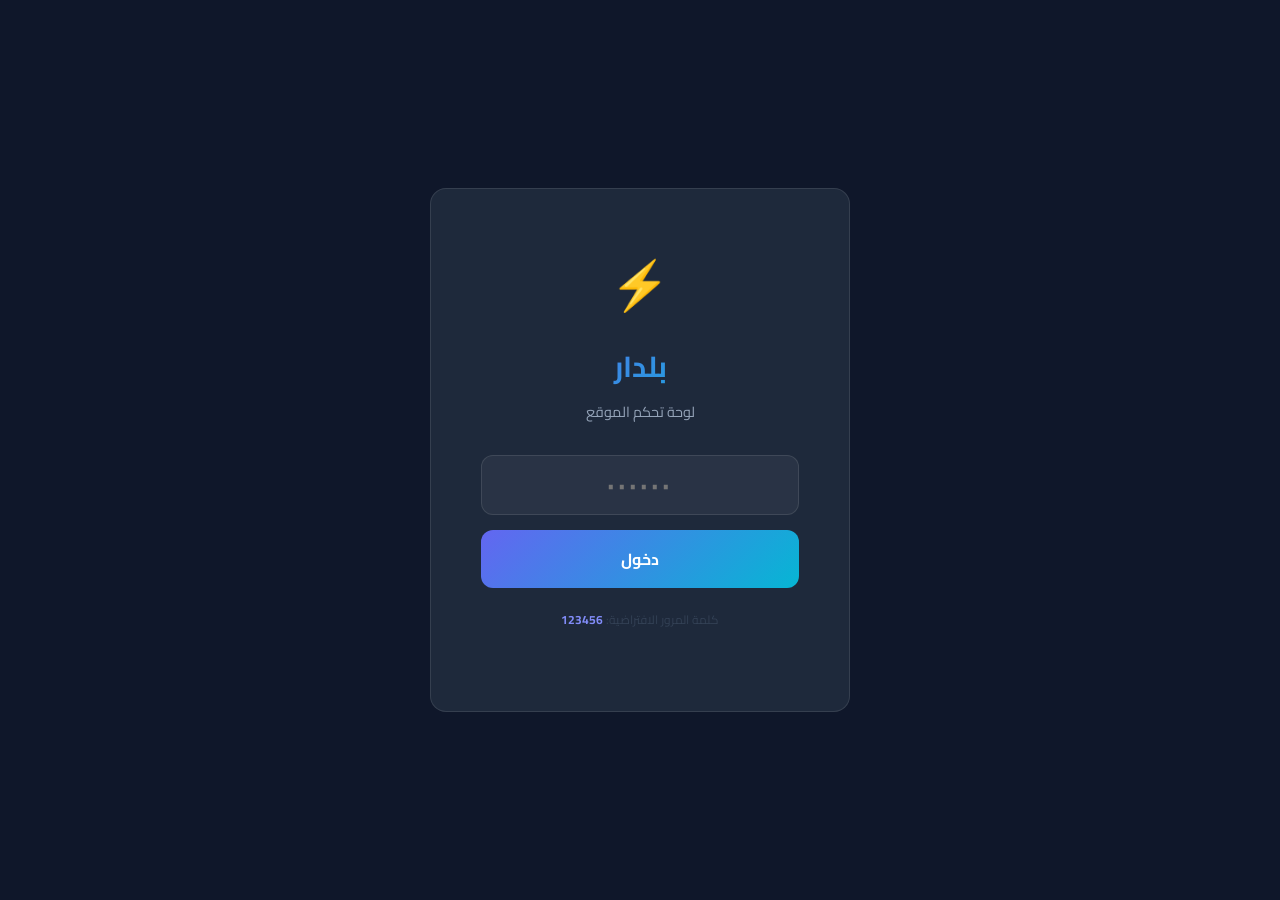
==== commit 52a478df: "Add files via upload" ====
--- a/admin.html
+++ b/admin.html
@@ -35,6 +35,7 @@
             display: flex;
         }
 
+        /* Login Screen */
         .login-screen {
             position: fixed;
             inset: 0;
@@ -77,7 +78,11 @@
             text-align: center;
             letter-spacing: 3px;
         }
-        .login-box input:focus { outline: none; border-color: var(--primary); }
+        .login-box input:focus {
+            outline: none;
+            border-color: var(--primary);
+            box-shadow: 0 0 0 3px rgba(99,102,241,0.2);
+        }
         .login-box button {
             width: 100%;
             padding: 14px;
@@ -89,8 +94,18 @@
             font-size: 1rem;
             font-weight: 700;
             cursor: pointer;
-        }
-
+            transition: var(--transition);
+        }
+        .login-box button:hover { transform: translateY(-2px); box-shadow: 0 5px 20px rgba(99,102,241,0.4); }
+        .login-error {
+            color: var(--danger);
+            font-size: 0.85rem;
+            margin-top: 10px;
+            display: none;
+        }
+        .login-error.show { display: block; }
+
+        /* Sidebar */
         .sidebar {
             width: 280px;
             background: var(--dark-light);
@@ -99,138 +114,608 @@
             display: flex;
             flex-direction: column;
             position: fixed;
-            right: 0; top: 0; bottom: 0;
+            right: 0;
+            top: 0;
+            bottom: 0;
             z-index: 100;
-        }
-        .sidebar-header { text-align: center; padding-bottom: 25px; border-bottom: 1px solid rgba(255,255,255,0.05); margin-bottom: 25px; }
-        .sidebar-header h3 { font-size: 1.3rem; background: var(--gradient-1); -webkit-background-clip: text; -webkit-text-fill-color: transparent; }
+            transition: var(--transition);
+        }
+        .sidebar-header {
+            text-align: center;
+            padding-bottom: 25px;
+            border-bottom: 1px solid rgba(255,255,255,0.05);
+            margin-bottom: 25px;
+        }
+        .sidebar-header .logo-icon { font-size: 2.5rem; }
+        .sidebar-header h3 {
+            font-size: 1.3rem;
+            margin-top: 5px;
+            background: var(--gradient-1);
+            -webkit-background-clip: text;
+            -webkit-text-fill-color: transparent;
+        }
+        .sidebar-header span { color: var(--gray); font-size: 0.8rem; }
+
         .nav-menu { list-style: none; flex: 1; }
+        .nav-menu li { margin-bottom: 5px; }
         .nav-menu a {
-            display: flex; align-items: center; gap: 12px; padding: 12px 16px;
-            color: var(--gray); text-decoration: none; border-radius: var(--radius);
-            font-weight: 600; cursor: pointer; transition: var(--transition);
-        }
-        .nav-menu a:hover, .nav-menu a.active { background: rgba(99,102,241,0.1); color: var(--white); }
+            display: flex;
+            align-items: center;
+            gap: 12px;
+            padding: 12px 16px;
+            color: var(--gray);
+            text-decoration: none;
+            border-radius: var(--radius);
+            font-weight: 600;
+            font-size: 0.95rem;
+            transition: var(--transition);
+            cursor: pointer;
+        }
+        .nav-menu a:hover, .nav-menu a.active {
+            background: rgba(99,102,241,0.1);
+            color: var(--white);
+        }
         .nav-menu a.active { border-right: 3px solid var(--primary); }
-
-        .main-content { flex: 1; margin-right: 280px; padding: 30px; min-height: 100vh; }
-        .page-header { display: flex; justify-content: space-between; align-items: center; margin-bottom: 30px; padding-bottom: 20px; border-bottom: 1px solid rgba(255,255,255,0.05); }
-
-        .stats-grid { display: grid; grid-template-columns: repeat(4, 1fr); gap: 20px; margin-bottom: 30px; }
-        .stat-card { background: var(--dark-light); border: 1px solid rgba(255,255,255,0.05); border-radius: var(--radius-lg); padding: 25px; }
+        .nav-menu i { width: 20px; text-align: center; }
+
+        .sidebar-footer {
+            padding-top: 20px;
+            border-top: 1px solid rgba(255,255,255,0.05);
+        }
+        .sidebar-footer a {
+            display: flex;
+            align-items: center;
+            gap: 10px;
+            color: var(--danger);
+            text-decoration: none;
+            font-weight: 600;
+            font-size: 0.9rem;
+            padding: 10px;
+            border-radius: var(--radius);
+            transition: var(--transition);
+        }
+        .sidebar-footer a:hover { background: rgba(239,68,68,0.1); }
+
+        /* Main Content */
+        .main-content {
+            flex: 1;
+            margin-right: 280px;
+            padding: 30px;
+            min-height: 100vh;
+        }
+        .page-header {
+            display: flex;
+            justify-content: space-between;
+            align-items: center;
+            margin-bottom: 30px;
+            padding-bottom: 20px;
+            border-bottom: 1px solid rgba(255,255,255,0.05);
+            flex-wrap: wrap;
+            gap: 15px;
+        }
+        .page-header h1 { font-size: 1.6rem; }
+        .page-header p { color: var(--gray); font-size: 0.9rem; }
+
+        /* Stats Cards */
+        .stats-grid {
+            display: grid;
+            grid-template-columns: repeat(4, 1fr);
+            gap: 20px;
+            margin-bottom: 30px;
+        }
+        .stat-card {
+            background: var(--dark-light);
+            border: 1px solid rgba(255,255,255,0.05);
+            border-radius: var(--radius-lg);
+            padding: 25px;
+            transition: var(--transition);
+        }
+        .stat-card:hover { transform: translateY(-3px); border-color: rgba(99,102,241,0.2); }
+        .stat-card-icon {
+            width: 45px;
+            height: 45px;
+            border-radius: 12px;
+            display: flex;
+            align-items: center;
+            justify-content: center;
+            font-size: 1.2rem;
+            margin-bottom: 15px;
+        }
+        .stat-card-icon.blue { background: rgba(99,102,241,0.1); color: var(--primary); }
+        .stat-card-icon.green { background: rgba(34,197,94,0.1); color: var(--success); }
+        .stat-card-icon.orange { background: rgba(245,158,11,0.1); color: var(--accent); }
+        .stat-card-icon.red { background: rgba(239,68,68,0.1); color: var(--danger); }
         .stat-card h3 { font-size: 1.8rem; margin-bottom: 5px; }
-
+        .stat-card span { color: var(--gray); font-size: 0.85rem; }
+
+        /* Content Sections */
         .content-section { display: none; }
         .content-section.active { display: block; }
 
-        .card { background: var(--dark-light); border: 1px solid rgba(255,255,255,0.05); border-radius: var(--radius-lg); padding: 25px; margin-bottom: 25px; }
-
-        .btn { display: inline-flex; align-items: center; gap: 8px; padding: 10px 20px; border-radius: 8px; font-family: 'Cairo', sans-serif; font-weight: 600; cursor: pointer; border: none; }
+        /* Cards */
+        .card {
+            background: var(--dark-light);
+            border: 1px solid rgba(255,255,255,0.05);
+            border-radius: var(--radius-lg);
+            padding: 25px;
+            margin-bottom: 25px;
+        }
+        .card-header {
+            display: flex;
+            justify-content: space-between;
+            align-items: center;
+            margin-bottom: 20px;
+            flex-wrap: wrap;
+            gap: 10px;
+        }
+        .card-header h3 { font-size: 1.1rem; }
+
+        /* Buttons */
+        .btn {
+            display: inline-flex;
+            align-items: center;
+            gap: 8px;
+            padding: 10px 20px;
+            border-radius: 8px;
+            font-family: 'Cairo', sans-serif;
+            font-size: 0.9rem;
+            font-weight: 600;
+            cursor: pointer;
+            border: none;
+            transition: var(--transition);
+        }
         .btn-primary { background: var(--gradient-1); color: var(--white); }
+        .btn-primary:hover { transform: translateY(-2px); box-shadow: 0 4px 15px rgba(99,102,241,0.3); }
+        .btn-success { background: var(--success); color: var(--white); }
         .btn-danger { background: var(--danger); color: var(--white); }
-        .btn-outline { background: transparent; color: var(--gray); border: 1px solid rgba(255,255,255,0.1); }
+        .btn-outline {
+            background: transparent;
+            color: var(--gray);
+            border: 1px solid rgba(255,255,255,0.1);
+        }
+        .btn-outline:hover { border-color: var(--primary); color: var(--primary); }
         .btn-sm { padding: 6px 14px; font-size: 0.8rem; }
-
+        .btn:disabled { opacity: 0.5; cursor: not-allowed; }
+
+        /* Forms */
         .form-group { margin-bottom: 18px; }
-        .form-group label { display: block; margin-bottom: 6px; font-size: 0.85rem; font-weight: 600; color: var(--white); }
-        .form-group input, .form-group textarea, .form-group select {
-            width: 100%; padding: 12px 15px; background: rgba(255,255,255,0.03);
-            border: 1px solid rgba(255,255,255,0.1); border-radius: 8px; color: var(--white);
+        .form-group label {
+            display: block;
+            margin-bottom: 6px;
+            font-size: 0.85rem;
+            font-weight: 600;
+            color: var(--white);
+        }
+        .form-group input,
+        .form-group textarea,
+        .form-group select {
+            width: 100%;
+            padding: 12px 15px;
+            background: rgba(255,255,255,0.03);
+            border: 1px solid rgba(255,255,255,0.1);
+            border-radius: 8px;
+            color: var(--white);
             font-family: 'Cairo', sans-serif;
-        }
-
-        .data-table { width: 100%; border-collapse: collapse; }
-        .data-table th, .data-table td { padding: 14px; text-align: right; border-bottom: 1px solid rgba(255,255,255,0.05); }
-        .data-table th { color: var(--gray); font-size: 0.85rem; }
-
-        .modal-overlay { display: none; position: fixed; inset: 0; background: rgba(0,0,0,0.7); z-index: 1000; align-items: center; justify-content: center; backdrop-filter: blur(5px); }
+            font-size: 0.9rem;
+            transition: var(--transition);
+        }
+        .form-group input:focus,
+        .form-group textarea:focus,
+        .form-group select:focus {
+            outline: none;
+            border-color: var(--primary);
+            box-shadow: 0 0 0 3px rgba(99,102,241,0.1);
+        }
+        .form-group textarea { resize: vertical; min-height: 100px; }
+        .form-row {
+            display: grid;
+            grid-template-columns: 1fr 1fr;
+            gap: 15px;
+        }
+
+        /* Tables */
+        .data-table {
+            width: 100%;
+            border-collapse: collapse;
+        }
+        .data-table th,
+        .data-table td {
+            padding: 14px;
+            text-align: right;
+            border-bottom: 1px solid rgba(255,255,255,0.05);
+        }
+        .data-table th {
+            color: var(--gray);
+            font-weight: 600;
+            font-size: 0.85rem;
+            text-transform: uppercase;
+        }
+        .data-table td { font-size: 0.9rem; }
+        .data-table tr:hover td { background: rgba(255,255,255,0.02); }
+        .badge {
+            padding: 4px 12px;
+            border-radius: 50px;
+            font-size: 0.75rem;
+            font-weight: 700;
+        }
+        .badge-new { background: rgba(99,102,241,0.15); color: var(--primary-light); }
+        .badge-read { background: rgba(34,197,94,0.15); color: var(--success); }
+        .badge-pending { background: rgba(245,158,11,0.15); color: var(--accent); }
+
+        /* Empty State */
+        .empty-state {
+            text-align: center;
+            padding: 50px 20px;
+            color: var(--gray);
+        }
+        .empty-state i { font-size: 3rem; margin-bottom: 15px; opacity: 0.5; }
+        .empty-state p { font-size: 0.95rem; }
+
+        /* Modal */
+        .modal-overlay {
+            display: none;
+            position: fixed;
+            inset: 0;
+            background: rgba(0,0,0,0.7);
+            z-index: 1000;
+            align-items: center;
+            justify-content: center;
+            backdrop-filter: blur(5px);
+        }
         .modal-overlay.active { display: flex; }
-        .modal-box { background: var(--dark-light); border: 1px solid rgba(255,255,255,0.1); border-radius: var(--radius-lg); padding: 30px; width: 90%; max-width: 600px; }
-
-        .toast-container { position: fixed; top: 20px; left: 20px; z-index: 9999; display: flex; flex-direction: column; gap: 10px; }
-        .toast { background: var(--dark-light); border: 1px solid rgba(255,255,255,0.1); border-radius: var(--radius); padding: 15px 20px; color: white; min-width: 250px; }
+        .modal-box {
+            background: var(--dark-light);
+            border: 1px solid rgba(255,255,255,0.1);
+            border-radius: var(--radius-lg);
+            padding: 30px;
+            width: 90%;
+            max-width: 600px;
+            max-height: 90vh;
+            overflow-y: auto;
+        }
+        .modal-box h3 { margin-bottom: 20px; font-size: 1.2rem; }
+        .modal-actions {
+            display: flex;
+            gap: 10px;
+            justify-content: flex-end;
+            margin-top: 20px;
+        }
+
+        /* Toast */
+        .toast-container {
+            position: fixed;
+            top: 20px;
+            left: 20px;
+            z-index: 9999;
+            display: flex;
+            flex-direction: column;
+            gap: 10px;
+        }
+        .toast {
+            background: var(--dark-light);
+            border: 1px solid rgba(255,255,255,0.1);
+            border-radius: var(--radius);
+            padding: 15px 20px;
+            display: flex;
+            align-items: center;
+            gap: 12px;
+            box-shadow: 0 10px 30px rgba(0,0,0,0.3);
+            animation: slideIn 0.3s ease;
+            min-width: 300px;
+        }
         .toast.success { border-right: 4px solid var(--success); }
         .toast.error { border-right: 4px solid var(--danger); }
         .toast.info { border-right: 4px solid var(--primary); }
+        .toast i { font-size: 1.2rem; }
+        .toast.success i { color: var(--success); }
+        .toast.error i { color: var(--danger); }
+        .toast.info i { color: var(--primary); }
+        @keyframes slideIn {
+            from { transform: translateX(-100%); opacity: 0; }
+            to { transform: translateX(0); opacity: 1; }
+        }
+
+        /* Loading Spinner */
+        .spinner {
+            display: inline-block;
+            width: 16px;
+            height: 16px;
+            border: 2px solid rgba(255,255,255,0.3);
+            border-radius: 50%;
+            border-top-color: var(--white);
+            animation: spin 0.8s linear infinite;
+        }
+        @keyframes spin { to { transform: rotate(360deg); } }
+
+        /* Token Input */
+        .token-input {
+            font-family: monospace !important;
+            font-size: 0.8rem !important;
+            letter-spacing: 1px;
+        }
+
+        /* Responsive */
+        @media (max-width: 1024px) {
+            .stats-grid { grid-template-columns: repeat(2, 1fr); }
+            .form-row { grid-template-columns: 1fr; }
+        }
+        @media (max-width: 768px) {
+            .sidebar { width: 100%; right: -100%; }
+            .sidebar.open { right: 0; }
+            .main-content { margin-right: 0; }
+            .stats-grid { grid-template-columns: 1fr; }
+            .page-header { flex-direction: column; gap: 15px; align-items: flex-start; }
+        }
     </style>
 </head>
 <body>
 
+<!-- Login Screen -->
 <div class="login-screen" id="loginScreen">
     <div class="login-box">
         <div class="logo-icon">⚡</div>
         <h2>بلدار</h2>
         <p>لوحة تحكم الموقع</p>
-        <input type="password" id="passwordInput" placeholder="••••••">
+        <input type="password" id="passwordInput" placeholder="••••••" maxlength="20">
         <button onclick="login()">دخول</button>
+        <div class="login-error" id="loginError">كلمة المرور غير صحيحة</div>
+        <p style="margin-top:20px; font-size:0.75rem; color:var(--dark-lighter);">
+            كلمة المرور الافتراضية: <strong style="color:var(--primary-light);">123456</strong>
+        </p>
     </div>
 </div>
 
-<aside class="sidebar">
+<!-- Sidebar -->
+<aside class="sidebar" id="sidebar">
     <div class="sidebar-header">
+        <div class="logo-icon">⚡</div>
         <h3>بلدار</h3>
         <span>لوحة التحكم</span>
     </div>
     <ul class="nav-menu">
-        <li><a class="active" onclick="showSection('dashboard')"><i class="fas fa-chart-line"></i> الرئيسية</a></li>
-        <li><a onclick="showSection('projects')"><i class="fas fa-briefcase"></i> الأعمال</a></li>
-        <li><a onclick="showSection('settings')"><i class="fas fa-sliders-h"></i> الإعدادات</a></li>
+        <li><a class="active" onclick="showSection('dashboard')">
+            <i class="fas fa-chart-line"></i> الرئيسية
+        </a></li>
+        <li><a onclick="showSection('projects')">
+            <i class="fas fa-briefcase"></i> الأعمال
+        </a></li>
+        <li><a onclick="showSection('services')">
+            <i class="fas fa-cogs"></i> الخدمات
+        </a></li>
+        <li><a onclick="showSection('messages')">
+            <i class="fas fa-envelope"></i> الرسائل
+            <span id="msgBadge" style="background:var(--danger); color:white; padding:2px 8px; border-radius:50px; font-size:0.7rem; margin-right:auto;">0</span>
+        </a></li>
+        <li><a onclick="showSection('settings')">
+            <i class="fas fa-sliders-h"></i> الإعدادات
+        </a></li>
     </ul>
+    <div class="sidebar-footer">
+        <a href="index.html" target="_blank"><i class="fas fa-external-link-alt"></i> عرض الموقع</a>
+        <a href="#" onclick="logout()" style="margin-top:10px;"><i class="fas fa-sign-out-alt"></i> تسجيل خروج</a>
+    </div>
 </aside>
 
-<main class="main-content">
+<!-- Main Content -->
+<main class="main-content" id="mainContent">
+
+    <!-- Dashboard -->
     <div class="content-section active" id="dashboard">
         <div class="page-header">
-            <div><h1>لوحة التحكم</h1><p>نظرة عامة على البيانات</p></div>
+            <div>
+                <h1>لوحة التحكم</h1>
+                <p>نظرة عامة على موقع بلدار</p>
+            </div>
         </div>
         <div class="stats-grid">
-            <div class="stat-card"><h3 id="statCategories">0</h3><span>التصنيفات</span></div>
-            <div class="stat-card"><h3 id="statProjects">0</h3><span>إجمالي الأعمال</span></div>
+            <div class="stat-card">
+                <div class="stat-card-icon blue"><i class="fas fa-briefcase"></i></div>
+                <h3 id="statProjects">0</h3>
+                <span>عدد الأعمال</span>
+            </div>
+            <div class="stat-card">
+                <div class="stat-card-icon green"><i class="fas fa-cogs"></i></div>
+                <h3 id="statServices">5</h3>
+                <span>عدد الخدمات</span>
+            </div>
+            <div class="stat-card">
+                <div class="stat-card-icon orange"><i class="fas fa-envelope"></i></div>
+                <h3 id="statMessages">0</h3>
+                <span>الرسائل الواردة</span>
+            </div>
+            <div class="stat-card">
+                <div class="stat-card-icon red"><i class="fas fa-eye"></i></div>
+                <h3 id="statViews">0</h3>
+                <span>عدد الزيارات</span>
+            </div>
+        </div>
+        <div class="card">
+            <div class="card-header"><h3><i class="fas fa-info-circle" style="color:var(--primary);"></i> معلومات سريعة</h3></div>
+            <p style="color:var(--gray); line-height:2;">
+                • اضغط على <strong>"الأعمال"</strong> لإضافة/تعديل/حذف مشاريعك (يتم الحفظ تلقائياً على GitHub)<br>
+                • اضغط على <strong>"الخدمات"</strong> لمراجعة قائمة الخدمات المعروضة<br>
+                • اضغط على <strong>"الرسائل"</strong> لعرض رسائل التواصل الواردة من الزوار<br>
+                • اضغط على <strong>"الإعدادات"</strong> لإدخال GitHub Token وتغيير كلمة المرور
+            </p>
+        </div>
+        <div class="card" id="githubStatusCard">
+            <div class="card-header"><h3><i class="fab fa-github" style="color:var(--primary);"></i> حالة الاتصال بـ GitHub</h3></div>
+            <div id="githubStatus">
+                <p style="color:var(--gray);"><i class="fas fa-circle" style="color:var(--accent); font-size:0.6rem; margin-left:5px;"></i> جاري التحقق...</p>
+            </div>
         </div>
     </div>
 
+    <!-- Projects -->
     <div class="content-section" id="projects">
         <div class="page-header">
-            <div><h1>إدارة الأعمال</h1><p>إدارة المشاريع داخل التصنيفات</p></div>
-            <button class="btn btn-primary" onclick="openProjectModal()"><i class="fas fa-plus"></i> إضافة عمل جديد</button>
+            <div><h1>إدارة الأعمال</h1><p>أضف، عدّل، أو احذف أعمالك المعروضة</p></div>
+            <button class="btn btn-primary" onclick="openProjectModal()">
+                <i class="fas fa-plus"></i> إضافة عمل جديد
+            </button>
         </div>
         <div class="card">
-            <div id="projectsList">جاري التحميل...</div>
+            <div id="projectsList">
+                <div class="empty-state">
+                    <i class="fas fa-spinner fa-spin"></i>
+                    <p>جاري تحميل الأعمال...</p>
+                </div>
+            </div>
         </div>
     </div>
 
+    <!-- Services -->
+    <div class="content-section" id="services">
+        <div class="page-header">
+            <div><h1>إدارة الخدمات</h1><p>تعديل تفاصيل الخدمات المعروضة</p></div>
+        </div>
+        <div class="card">
+            <div id="servicesList"></div>
+        </div>
+    </div>
+
+    <!-- Messages -->
+    <div class="content-section" id="messages">
+        <div class="page-header">
+            <div><h1>رسائل التواصل</h1><p>رسائل الزوار الواردة من نموذج التواصل</p></div>
+            <button class="btn btn-outline" onclick="clearAllMessages()">
+                <i class="fas fa-trash"></i> مسح الكل
+            </button>
+        </div>
+        <div class="card">
+            <div id="messagesList">
+                <div class="empty-state">
+                    <i class="fas fa-inbox"></i>
+                    <p>لا توجد رسائل واردة بعد.</p>
+                </div>
+            </div>
+        </div>
+    </div>
+
+    <!-- Settings -->
     <div class="content-section" id="settings">
-        <div class="page-header"><h1>إعدادات GitHub</h1></div>
+        <div class="page-header">
+            <div><h1>الإعدادات</h1><p>إدارة إعدادات لوحة التحكم والاتصال بـ GitHub</p></div>
+        </div>
+
         <div class="card">
-            <div class="form-group"><label>GitHub Token</label><input type="password" id="githubToken"></div>
-            <div class="form-group"><label>Username</label><input type="text" id="githubUsername"></div>
-            <div class="form-group"><label>Repository</label><input type="text" id="githubRepo"></div>
-            <button class="btn btn-primary" onclick="saveGitHubSettings()">حفظ الإعدادات</button>
+            <div class="card-header"><h3><i class="fab fa-github" style="color:var(--primary);"></i> إعدادات GitHub API</h3></div>
+            <p style="color:var(--gray); margin-bottom:15px; font-size:0.9rem;">
+                أدخل Personal Access Token الخاص بك لتمكين الحفظ المباشر على GitHub.
+                <a href="https://github.com/settings/tokens" target="_blank" style="color:var(--primary-light);">إنشاء توكن جديد</a>
+            </p>
+            <div class="form-group">
+                <label>GitHub Token</label>
+                <input type="password" id="githubToken" class="token-input" placeholder="ghp_xxxxxxxxxxxxxxxxxxxx">
+            </div>
+            <div class="form-row">
+                <div class="form-group">
+                    <label>اسم المستخدم (Username)</label>
+                    <input type="text" id="githubUsername" placeholder="Hassanmohra" value="Hassanmohra">
+                </div>
+                <div class="form-group">
+                    <label>اسم المستودع (Repository)</label>
+                    <input type="text" id="githubRepo" placeholder="project" value="project">
+                </div>
+            </div>
+            <button class="btn btn-primary" onclick="saveGitHubSettings()">
+                <i class="fas fa-save"></i> حفظ الإعدادات
+            </button>
+            <button class="btn btn-outline" onclick="testGitHubConnection()" style="margin-right:10px;">
+                <i class="fas fa-plug"></i> اختبار الاتصال
+            </button>
+        </div>
+
+        <div class="card">
+            <div class="card-header"><h3><i class="fas fa-lock" style="color:var(--primary);"></i> تغيير كلمة المرور</h3></div>
+            <div class="form-row">
+                <div class="form-group">
+                    <label>كلمة المرور الحالية</label>
+                    <input type="password" id="oldPass" placeholder="••••••">
+                </div>
+                <div class="form-group">
+                    <label>كلمة المرور الجديدة</label>
+                    <input type="password" id="newPass" placeholder="••••••">
+                </div>
+            </div>
+            <button class="btn btn-primary" onclick="changePassword()">حفظ التغييرات</button>
+        </div>
+
+        <div class="card">
+            <div class="card-header"><h3><i class="fas fa-database" style="color:var(--success);"></i> النسخ الاحتياطي</h3></div>
+            <p style="color:var(--gray); margin-bottom:15px;">صدر بياناتك أو استوردها كملف JSON</p>
+            <div style="display:flex; gap:10px;">
+                <button class="btn btn-success" onclick="exportData()">
+                    <i class="fas fa-download"></i> تصدير البيانات
+                </button>
+                <button class="btn btn-outline" onclick="document.getElementById('importFile').click()">
+                    <i class="fas fa-upload"></i> استيراد البيانات
+                </button>
+                <input type="file" id="importFile" style="display:none" accept=".json" onchange="importData(this)">
+            </div>
         </div>
     </div>
 </main>
 
+<!-- Add/Edit Project Modal -->
 <div class="modal-overlay" id="projectModal">
     <div class="modal-box">
-        <h3>إضافة مشروع جديد</h3>
+        <h3 id="projectModalTitle">إضافة عمل جديد</h3>
+        <input type="hidden" id="projectId">
+        <div class="form-group">
+            <label>اسم المشروع</label>
+            <input type="text" id="projectName" placeholder="مثال: منصة بلدار الرقمية">
+        </div>
         <div class="form-group">
             <label>التصنيف</label>
-            <select id="projectCategorySelect"></select>
-        </div>
-        <div class="form-group"><label>اسم المشروع</label><input type="text" id="projectName"></div>
-        <div class="form-group"><label>الوصف المختصر</label><input type="text" id="projectDesc"></div>
-        <div class="form-group"><label>التفاصيل</label><textarea id="projectDetails"></textarea></div>
-        <div class="form-group"><label>رابط الصورة</label><input type="text" id="projectImage"></div>
-        <div style="display:flex; justify-content:flex-end; gap:10px;">
+            <input type="text" id="projectCategory" list="categorySuggestions" placeholder="اكتب أو اختر تصنيف...">
+            <datalist id="categorySuggestions">
+                <option value="تطوير ويب">
+                <option value="إنتاج مرئي">
+                <option value="هوية بصرية">
+                <option value="مونتاج">
+                <option value="إدارة مشاريع">
+                <option value="معالجة صور">
+                <option value="موشن جرافيك">
+                <option value="سوشيال ميديا">
+                <option value="تصميم داخلي">
+                <option value="تصوير فوتوغرافي">
+            </datalist>
+            <small style="color:var(--gray); font-size:0.75rem; margin-top:5px; display:block;">
+                <i class="fas fa-lightbulb" style="color:var(--accent);"></i> 
+                تقدر تكتب تصنيف جديد أو تختار من القائمة
+            </small>
+        </div>
+        <div class="form-group">
+            <label>وصف المشروع</label>
+            <textarea id="projectDesc" placeholder="اكتب وصفاً مختصراً للمشروع..."></textarea>
+        </div>
+        <div class="form-group">
+            <label>رابط الصورة (اختياري)</label>
+            <input type="text" id="projectImage" placeholder="https://i.imgur.com/xxxxxx.jpg">
+            <small style="color:var(--gray); font-size:0.75rem; margin-top:5px; display:block;">
+                <i class="fas fa-info-circle" style="color:var(--primary-light);"></i> 
+                ارفع الصورة على <a href="https://imgur.com/upload" target="_blank" style="color:var(--accent);">Imgur</a> 
+                أو <a href="https://postimages.org" target="_blank" style="color:var(--accent);">Postimages</a> 
+                وانسخ الرابط هنا
+            </small>
+        </div>
+        <div class="modal-actions">
             <button class="btn btn-outline" onclick="closeModal('projectModal')">إلغاء</button>
-            <button class="btn btn-primary" onclick="saveProject()">حفظ</button>
+            <button class="btn btn-primary" id="saveProjectBtn" onclick="saveProject()">
+                <span id="saveProjectText">حفظ</span>
+            </button>
         </div>
     </div>
 </div>
 
+<!-- Toast Container -->
 <div class="toast-container" id="toastContainer"></div>
 
 <script>
+// ========================
+// CONFIG
+// ========================
 const CONFIG = {
     get token() { return localStorage.getItem('baldar_github_token') || ''; },
     get username() { return localStorage.getItem('baldar_github_username') || 'Hassanmohra'; },
@@ -239,157 +724,478 @@
     get filePath() { return 'projects.json'; }
 };
 
-let rawData = { categories: [] };
-
+// ========================
+// Auth
+// ========================
 function login() {
     const pass = document.getElementById('passwordInput').value;
-    if (pass === (localStorage.getItem('baldar_admin_pass') || '123456')) {
+    const stored = localStorage.getItem('baldar_admin_pass') || '123456';
+    if (pass === stored) {
         localStorage.setItem('baldar_admin_logged', 'true');
         document.getElementById('loginScreen').classList.add('hidden');
         initDashboard();
-    }
+    } else {
+        document.getElementById('loginError').classList.add('show');
+        setTimeout(() => document.getElementById('loginError').classList.remove('show'), 3000);
+    }
+}
+
+function logout() {
+    localStorage.removeItem('baldar_admin_logged');
+    location.reload();
 }
 
 if (localStorage.getItem('baldar_admin_logged') === 'true') {
     document.getElementById('loginScreen').classList.add('hidden');
-    initDashboard();
-}
-
-function showSection(id) {
+}
+
+document.getElementById('passwordInput').addEventListener('keypress', function(e) {
+    if (e.key === 'Enter') login();
+});
+
+// ========================
+// Navigation
+// ========================
+function showSection(sectionId) {
     document.querySelectorAll('.content-section').forEach(s => s.classList.remove('active'));
-    document.getElementById(id).classList.add('active');
-    if(id === 'projects') loadProjectsFromGitHub();
-}
-
+    document.querySelectorAll('.nav-menu a').forEach(a => a.classList.remove('active'));
+    document.getElementById(sectionId).classList.add('active');
+    if (event && event.target) event.target.classList.add('active');
+
+    if (sectionId === 'projects') loadProjectsFromGitHub();
+    if (sectionId === 'services') renderServices();
+    if (sectionId === 'messages') renderMessages();
+    if (sectionId === 'dashboard') updateStats();
+    if (sectionId === 'settings') loadSettings();
+}
+
+// ========================
+// GitHub API Functions
+// ========================
 async function githubApi(endpoint, options = {}) {
     const url = `https://api.github.com/repos/${CONFIG.username}/${CONFIG.repo}${endpoint}`;
-    const headers = { 'Authorization': `token ${CONFIG.token}`, 'Accept': 'application/vnd.github.v3+json', 'Content-Type': 'application/json' };
-    const res = await fetch(url, { ...options, headers });
-    return res.json();
-}
-
-async function loadProjectsFromGitHub() {
+    const headers = {
+        'Authorization': `token ${CONFIG.token}`,
+        'Accept': 'application/vnd.github.v3+json',
+        'Content-Type': 'application/json'
+    };
+    const response = await fetch(url, { ...options, headers });
+    if (!response.ok) {
+        const err = await response.json().catch(() => ({}));
+        throw new Error(err.message || `HTTP ${response.status}`);
+    }
+    return response.json();
+}
+
+async function getFileSha() {
     try {
         const data = await githubApi(`/contents/${CONFIG.filePath}?ref=${CONFIG.branch}`);
-        const bytes = Uint8Array.from(atob(data.content.replace(/\s/g, '')), c => c.charCodeAt(0));
-        rawData = JSON.parse(new TextDecoder('utf-8').decode(bytes));
-        renderProjects();
-    } catch(e) {
-        showToast('فشل تحميل البيانات من GitHub', 'error');
-    }
-}
-
-function renderProjects() {
-    let totalProjects = 0;
+        return data.sha;
+    } catch (e) {
+        return null; // File doesn't exist yet
+    }
+}
+
+async function readProjectsFromGitHub() {
+    try {
+        const data = await githubApi(`/contents/${CONFIG.filePath}?ref=${CONFIG.branch}`);
+        const base64 = data.content.replace(/\s/g, '');
+        const bytes = Uint8Array.from(atob(base64), c => c.charCodeAt(0));
+        const content = new TextDecoder().decode(bytes);
+        return JSON.parse(content);
+    } catch (e) {
+        console.error('Error reading from GitHub:', e);
+        return null;
+    }
+}
+
+async function writeProjectsToGitHub(projectsData) {
+    if (!CONFIG.token) {
+        throw new Error('لم يتم إدخال GitHub Token. اذهب إلى الإعدادات.');
+    }
+
+    const sha = await getFileSha();
+
+    // تحويل JSON إلى UTF-8 ثم Base64 (يدعم العربية)
+    const jsonStr = JSON.stringify(projectsData, null, 2);
+    const bytes = new TextEncoder().encode(jsonStr);
+    const content = btoa(String.fromCharCode(...bytes));
+
+    const body = {
+        message: 'Update projects from Baldar Admin',
+        content: content,
+        branch: CONFIG.branch
+    };
+    if (sha) body.sha = sha;
+
+    return githubApi(`/contents/${CONFIG.filePath}`, {
+        method: 'PUT',
+        body: JSON.stringify(body)
+    });
+}
+
+async function testGitHubConnection() {
+    if (!CONFIG.token) {
+        showToast('يرجى إدخال GitHub Token أولاً', 'error');
+        return;
+    }
+    try {
+        const data = await githubApi('');
+        showToast(`✅ الاتصال ناجح! المستودع: ${data.full_name}`, 'success');
+        updateGitHubStatus(true);
+    } catch (e) {
+        showToast('❌ فشل الاتصال: ' + e.message, 'error');
+        updateGitHubStatus(false);
+    }
+}
+
+function updateGitHubStatus(connected) {
+    const el = document.getElementById('githubStatus');
+    if (connected) {
+        el.innerHTML = `<p style="color:var(--success);"><i class="fas fa-check-circle" style="margin-left:5px;"></i> متصل بـ GitHub API</p>`;
+    } else {
+        el.innerHTML = `<p style="color:var(--danger);"><i class="fas fa-times-circle" style="margin-left:5px;"></i> غير متصل - اذهب إلى الإعدادات وأدخل التوكن</p>`;
+    }
+}
+
+// ========================
+// Dashboard
+// ========================
+async function initDashboard() {
+    updateStats();
+    if (CONFIG.token) {
+        testGitHubConnection().catch(() => updateGitHubStatus(false));
+    } else {
+        updateGitHubStatus(false);
+    }
+}
+
+function updateStats() {
+    const projects = JSON.parse(localStorage.getItem('baldar_projects_cache') || '[]');
+    const messages = JSON.parse(localStorage.getItem('baldar_messages') || '[]');
+    document.getElementById('statProjects').textContent = projects.length;
+    document.getElementById('statMessages').textContent = messages.length;
+    document.getElementById('statViews').textContent = localStorage.getItem('baldar_site_views') || '0';
+    document.getElementById('msgBadge').textContent = messages.length;
+}
+
+// ========================
+// Projects (GitHub API)
+// ========================
+let currentProjects = [];
+
+async function loadProjectsFromGitHub() {
+    const container = document.getElementById('projectsList');
+    container.innerHTML = `<div class="empty-state"><i class="fas fa-spinner fa-spin"></i><p>جاري تحميل الأعمال من GitHub...</p></div>`;
+
+    try {
+        const data = await readProjectsFromGitHub();
+        if (data && data.projects) {
+            currentProjects = data.projects;
+            localStorage.setItem('baldar_projects_cache', JSON.stringify(currentProjects));
+            renderProjectsList();
+        } else {
+            // Fallback to local cache
+            currentProjects = JSON.parse(localStorage.getItem('baldar_projects_cache') || '[]');
+            renderProjectsList();
+        }
+    } catch (e) {
+        currentProjects = JSON.parse(localStorage.getItem('baldar_projects_cache') || '[]');
+        renderProjectsList();
+        showToast('تم تحميل الأعمال من الذاكرة المحلية', 'info');
+    }
+    updateStats();
+}
+
+function renderProjectsList() {
+    const container = document.getElementById('projectsList');
+    if (currentProjects.length === 0) {
+        container.innerHTML = `<div class="empty-state"><i class="fas fa-folder-open"></i><p>لا توجد أعمال مضافة بعد.</p></div>`;
+        return;
+    }
+    let html = `<table class="data-table"><thead><tr>
+        <th>المشروع</th><th>التصنيف</th><th>الوصف</th><th>الإجراءات</th>
+    </tr></thead><tbody>`;
+    currentProjects.forEach(p => {
+        html += `<tr>
+            <td><strong>${p.name}</strong></td>
+            <td><span class="badge badge-new">${p.category}</span></td>
+            <td>${p.desc.substring(0, 50)}...</td>
+            <td>
+                <button class="btn btn-sm btn-outline" onclick="editProject(${p.id})"><i class="fas fa-edit"></i></button>
+                <button class="btn btn-sm btn-danger" onclick="deleteProject(${p.id})"><i class="fas fa-trash"></i></button>
+            </td>
+        </tr>`;
+    });
+    html += '</tbody></table>';
+    container.innerHTML = html;
+}
+
+function openProjectModal() {
+    document.getElementById('projectModal').classList.add('active');
+    document.getElementById('projectModalTitle').textContent = 'إضافة عمل جديد';
+    document.getElementById('projectId').value = '';
+    document.getElementById('projectName').value = '';
+    document.getElementById('projectCategory').value = 'تطوير ويب';
+    document.getElementById('projectDesc').value = '';
+    document.getElementById('projectImage').value = '';
+}
+
+function closeModal(modalId) {
+    document.getElementById(modalId).classList.remove('active');
+}
+
+async function saveProject() {
+    const id = document.getElementById('projectId').value;
+    const name = document.getElementById('projectName').value.trim();
+    const category = document.getElementById('projectCategory').value;
+    const desc = document.getElementById('projectDesc').value.trim();
+    const image = document.getElementById('projectImage').value.trim();
+
+    if (!name || !desc) {
+        showToast('يرجى ملء جميع الحقول المطلوبة', 'error');
+        return;
+    }
+
+    const btn = document.getElementById('saveProjectBtn');
+    const btnText = document.getElementById('saveProjectText');
+    btn.disabled = true;
+    btnText.innerHTML = '<span class="spinner"></span> جاري الحفظ...';
+
+    try {
+        if (id) {
+            const idx = currentProjects.findIndex(p => p.id == id);
+            if (idx !== -1) currentProjects[idx] = { ...currentProjects[idx], name, category, desc, image };
+        } else {
+            const newId = currentProjects.length > 0 ? Math.max(...currentProjects.map(p => p.id)) + 1 : 1;
+            currentProjects.push({ id: newId, name, category, desc, image });
+        }
+
+        // Save to GitHub
+        await writeProjectsToGitHub({ projects: currentProjects });
+        localStorage.setItem('baldar_projects_cache', JSON.stringify(currentProjects));
+
+        closeModal('projectModal');
+        renderProjectsList();
+        updateStats();
+        showToast('✅ تم الحفظ على GitHub بنجاح! (قد يستغرق دقيقة حتى يظهر على الموقع)', 'success');
+    } catch (e) {
+        showToast('❌ خطأ: ' + e.message, 'error');
+    } finally {
+        btn.disabled = false;
+        btnText.textContent = 'حفظ';
+    }
+}
+
+function editProject(id) {
+    const p = currentProjects.find(x => x.id == id);
+    if (!p) return;
+    document.getElementById('projectId').value = p.id;
+    document.getElementById('projectName').value = p.name;
+    document.getElementById('projectCategory').value = p.category;
+    document.getElementById('projectDesc').value = p.desc;
+    document.getElementById('projectImage').value = p.image || '';
+    document.getElementById('projectModalTitle').textContent = 'تعديل المشروع';
+    document.getElementById('projectModal').classList.add('active');
+}
+
+async function deleteProject(id) {
+    if (!confirm('هل أنت متأكد من حذف هذا المشروع؟')) return;
+
+    const btn = event.target.closest('button');
+    btn.innerHTML = '<span class="spinner"></span>';
+
+    try {
+        currentProjects = currentProjects.filter(p => p.id != id);
+        await writeProjectsToGitHub({ projects: currentProjects });
+        localStorage.setItem('baldar_projects_cache', JSON.stringify(currentProjects));
+        renderProjectsList();
+        updateStats();
+        showToast('تم الحذف من GitHub', 'success');
+    } catch (e) {
+        showToast('خطأ: ' + e.message, 'error');
+    }
+}
+
+// ========================
+// Services
+// ========================
+function renderServices() {
+    const services = [
+        { title: 'التصميم والهوية البصرية', icon: 'fa-paint-brush', items: ['تصميم واجهات UI/UX','تصاميم السوشيال ميديا','تصميم الشخصيات','الهويات البصرية الكاملة'] },
+        { title: 'الحلول البرمجية وتطوير الويب', icon: 'fa-laptop-code', items: ['تطوير المواقع الإلكترونية','مواقع متجاوبة','حلول برمجية مخصصة','صيانة المواقع'] },
+        { title: 'إنتاج ومونتاج الفيديو', icon: 'fa-film', items: ['مونتاج Premiere Pro','هندسة الصوت Audition','فيديوهات تعريفية','تقارير إخبارية'] },
+        { title: 'الموشن جرافيك والتحريك', icon: 'fa-magic', items: ['تحريك الشعارات','تأثيرات After Effects','تحريك 3D Maya & Blender','إعلانات موشن'] },
+        { title: 'إدارة السوشيال ميديا', icon: 'fa-share-alt', items: ['استراتيجيات محتوى','إدارة الحسابات','تعزيز الحضور الرقمي','رفع التفاعل'] }
+    ];
+
+    const container = document.getElementById('servicesList');
     let html = '';
-    const select = document.getElementById('projectCategorySelect');
-    select.innerHTML = '';
-
-    rawData.categories.forEach(cat => {
-        select.innerHTML += `<option value="${cat.id}">${cat.name}</option>`;
-        totalProjects += cat.projects ? cat.projects.length : 0;
-
-        html += `<h3 style="margin:20px 0 10px 0; color:var(--primary);">${cat.name}</h3>`;
-        html += '<table class="data-table"><thead><tr><th>#</th><th>الصورة</th><th>اسم العمل</th><th>الإجراءات</th></tr></thead><tbody>';
-
-        if(cat.projects && cat.projects.length > 0) {
-            cat.projects.forEach(p => {
-                html += `<tr>
-                    <td>${p.id}</td>
-                    <td><img src="${p.image || 'https://via.placeholder.com/40'}" width="40" height="40" style="border-radius:5px;"></td>
-                    <td><strong>${p.name}</strong></td>
-                    <td><button class="btn btn-sm btn-danger" onclick="deleteProject('${cat.id}', ${p.id})">حذف</button></td>
-                </tr>`;
-            });
-        } else {
-            html += `<tr><td colspan="4" style="text-align:center; color:var(--gray);">لا توجد أعمال في هذا التصنيف</td></tr>`;
-        }
-        html += '</tbody></table>';
+    services.forEach(s => {
+        html += `<div style="padding:15px; border-bottom:1px solid rgba(255,255,255,0.05);">
+            <div style="display:flex; justify-content:space-between; align-items:center; margin-bottom:10px;">
+                <h4 style="font-size:1rem;"><i class="fas ${s.icon}" style="color:var(--primary-light); margin-left:8px;"></i> ${s.title}</h4>
+            </div>
+            <ul style="list-style:none; padding-right:30px;">`;
+        s.items.forEach(item => {
+            html += `<li style="color:var(--gray); font-size:0.85rem; padding:3px 0;"><i class="fas fa-check" style="color:var(--success); margin-left:8px; font-size:0.7rem;"></i> ${item}</li>`;
+        });
+        html += `</ul></div>`;
     });
-
-    document.getElementById('projectsList').innerHTML = html;
-    document.getElementById('statCategories').innerText = rawData.categories.length;
-    document.getElementById('statProjects').innerText = totalProjects;
-}
-
-async function saveProject() {
-    const catId = document.getElementById('projectCategorySelect').value;
-    const name = document.getElementById('projectName').value.trim();
-    const desc = document.getElementById('projectDesc').value.trim();
-    const details = document.getElementById('projectDetails').value.trim();
-    const image = document.getElementById('projectImage').value.trim();
-
-    if(!name) { showToast('اسم العمل مطلوب', 'error'); return; }
-
-    const category = rawData.categories.find(c => c.id === catId);
-    if(category) {
-        if(!category.projects) category.projects = [];
-        category.projects.push({
-            id: Date.now(),
-            name, desc, details, image,
-            whatsapp: `مرحباً بلدار، أرغب في طلب خدمة متعلقة بـ (${name})`
-        });
-
-        await saveToGitHub();
-        closeModal('projectModal');
-        loadProjectsFromGitHub();
-    }
-}
-
-async function deleteProject(catId, projectId) {
-    if(!confirm('هل أنت تأكد من الحذف؟')) return;
-    const category = rawData.categories.find(c => c.id === catId);
-    if(category) {
-        category.projects = category.projects.filter(p => p.id !== projectId);
-        await saveToGitHub();
-        loadProjectsFromGitHub();
-    }
-}
-
-async function saveToGitHub() {
-    try {
-        showToast('جاري الحفظ على GitHub...', 'info');
-        const data = await githubApi(`/contents/${CONFIG.filePath}?ref=${CONFIG.branch}`);
-        const bytes = new TextEncoder().encode(JSON.stringify(rawData, null, 2));
-        
-        await githubApi(`/contents/${CONFIG.filePath}`, {
-            method: 'PUT',
-            body: JSON.stringify({
-                message: 'Update projects via Admin',
-                content: btoa(String.fromCharCode(...bytes)),
-                sha: data.sha,
-                branch: CONFIG.branch
-            })
-        });
-        showToast('تم الحفظ بنجاح!', 'success');
-    } catch(e) {
-        showToast('خطأ أثناء الحفظ: ' + e.message, 'error');
-    }
-}
-
-function openProjectModal() { document.getElementById('projectModal').classList.add('active'); }
-function closeModal(id) { document.getElementById(id).classList.remove('active'); }
-
-function saveGitHubSettings() {
-    localStorage.setItem('baldar_github_token', document.getElementById('githubToken').value.trim());
-    localStorage.setItem('baldar_github_username', document.getElementById('githubUsername').value.trim());
-    localStorage.setItem('baldar_github_repo', document.getElementById('githubRepo').value.trim());
-    showToast('تم حفظ الإعدادات', 'success');
-}
-
-function showToast(m, t='info') {
-    const el = document.createElement('div');
-    el.className = `toast ${t}`;
-    el.innerText = m;
-    document.getElementById('toastContainer').appendChild(el);
-    setTimeout(() => el.remove(), 3000);
-}
-
-function initDashboard() {
+    container.innerHTML = html;
+}
+
+// ========================
+// Messages
+// ========================
+function renderMessages() {
+    const messages = JSON.parse(localStorage.getItem('baldar_messages') || '[]');
+    const container = document.getElementById('messagesList');
+    if (messages.length === 0) {
+        container.innerHTML = `<div class="empty-state"><i class="fas fa-inbox"></i><p>لا توجد رسائل واردة بعد.</p></div>`;
+        return;
+    }
+    let html = `<table class="data-table"><thead><tr>
+        <th>المرسل</th><th>الخدمة</th><th>الرسالة</th><th>التاريخ</th><th>إجراء</th>
+    </tr></thead><tbody>`;
+    messages.slice().reverse().forEach((m, idx) => {
+        const date = new Date(m.date).toLocaleDateString('ar-SA');
+        html += `<tr>
+            <td><strong>${m.name}</strong><br><small style="color:var(--gray);">${m.email}</small></td>
+            <td><span class="badge badge-pending">${m.service}</span></td>
+            <td>${m.message.substring(0, 60)}...</td>
+            <td style="color:var(--gray); font-size:0.8rem;">${date}</td>
+            <td><button class="btn btn-sm btn-danger" onclick="deleteMessage(${messages.length - 1 - idx})"><i class="fas fa-trash"></i></button></td>
+        </tr>`;
+    });
+    html += '</tbody></table>';
+    container.innerHTML = html;
+}
+
+function deleteMessage(idx) {
+    let messages = JSON.parse(localStorage.getItem('baldar_messages') || '[]');
+    messages.splice(idx, 1);
+    localStorage.setItem('baldar_messages', JSON.stringify(messages));
+    renderMessages();
+    updateStats();
+    showToast('تم حذف الرسالة', 'success');
+}
+
+function clearAllMessages() {
+    if (!confirm('هل أنت متأكد من مسح جميع الرسائل؟')) return;
+    localStorage.setItem('baldar_messages', '[]');
+    renderMessages();
+    updateStats();
+    showToast('تم مسح جميع الرسائل', 'success');
+}
+
+// ========================
+// Settings
+// ========================
+function loadSettings() {
     document.getElementById('githubToken').value = CONFIG.token;
     document.getElementById('githubUsername').value = CONFIG.username;
     document.getElementById('githubRepo').value = CONFIG.repo;
 }
+
+function saveGitHubSettings() {
+    const token = document.getElementById('githubToken').value.trim();
+    const username = document.getElementById('githubUsername').value.trim();
+    const repo = document.getElementById('githubRepo').value.trim();
+
+    if (!token || !username || !repo) {
+        showToast('يرجى ملء جميع الحقول', 'error');
+        return;
+    }
+
+    localStorage.setItem('baldar_github_token', token);
+    localStorage.setItem('baldar_github_username', username);
+    localStorage.setItem('baldar_github_repo', repo);
+
+    showToast('تم حفظ الإعدادات', 'success');
+    testGitHubConnection();
+}
+
+function changePassword() {
+    const oldPass = document.getElementById('oldPass').value;
+    const newPass = document.getElementById('newPass').value;
+    const stored = localStorage.getItem('baldar_admin_pass') || '123456';
+    if (oldPass !== stored) {
+        showToast('كلمة المرور الحالية غير صحيحة', 'error');
+        return;
+    }
+    if (newPass.length < 4) {
+        showToast('كلمة المرور الجديدة قصيرة جداً', 'error');
+        return;
+    }
+    localStorage.setItem('baldar_admin_pass', newPass);
+    document.getElementById('oldPass').value = '';
+    document.getElementById('newPass').value = '';
+    showToast('تم تغيير كلمة المرور بنجاح', 'success');
+}
+
+function exportData() {
+    const data = {
+        projects: currentProjects,
+        messages: JSON.parse(localStorage.getItem('baldar_messages') || '[]'),
+        exportedAt: new Date().toISOString()
+    };
+    const blob = new Blob([JSON.stringify(data, null, 2)], { type: 'application/json' });
+    const url = URL.createObjectURL(blob);
+    const a = document.createElement('a');
+    a.href = url;
+    a.download = `baldar_backup_${new Date().toISOString().split('T')[0]}.json`;
+    a.click();
+    URL.revokeObjectURL(url);
+    showToast('تم تصدير البيانات بنجاح', 'success');
+}
+
+function importData(input) {
+    const file = input.files[0];
+    if (!file) return;
+    const reader = new FileReader();
+    reader.onload = function(e) {
+        try {
+            const data = JSON.parse(e.target.result);
+            if (data.projects) {
+                currentProjects = data.projects;
+                localStorage.setItem('baldar_projects_cache', JSON.stringify(currentProjects));
+            }
+            if (data.messages) localStorage.setItem('baldar_messages', JSON.stringify(data.messages));
+            showToast('تم استيراد البيانات بنجاح', 'success');
+            updateStats();
+        } catch(err) {
+            showToast('ملف غير صالح', 'error');
+        }
+    };
+    reader.readAsText(file);
+    input.value = '';
+}
+
+// ========================
+// Toast
+// ========================
+function showToast(message, type) {
+    const container = document.getElementById('toastContainer');
+    const toast = document.createElement('div');
+    toast.className = `toast ${type}`;
+    const icon = type === 'success' ? 'check-circle' : type === 'error' ? 'exclamation-circle' : 'info-circle';
+    toast.innerHTML = `<i class="fas fa-${icon}"></i><span>${message}</span>`;
+    container.appendChild(toast);
+    setTimeout(() => toast.remove(), 4000);
+}
+
+// Close modals on outside click
+window.onclick = function(e) {
+    if (e.target.classList.contains('modal-overlay')) {
+        e.target.classList.remove('active');
+    }
+}
+
+// Init
+if (localStorage.getItem('baldar_admin_logged') === 'true') {
+    initDashboard();
+}
 </script>
 </body>
-</html>
+</html>
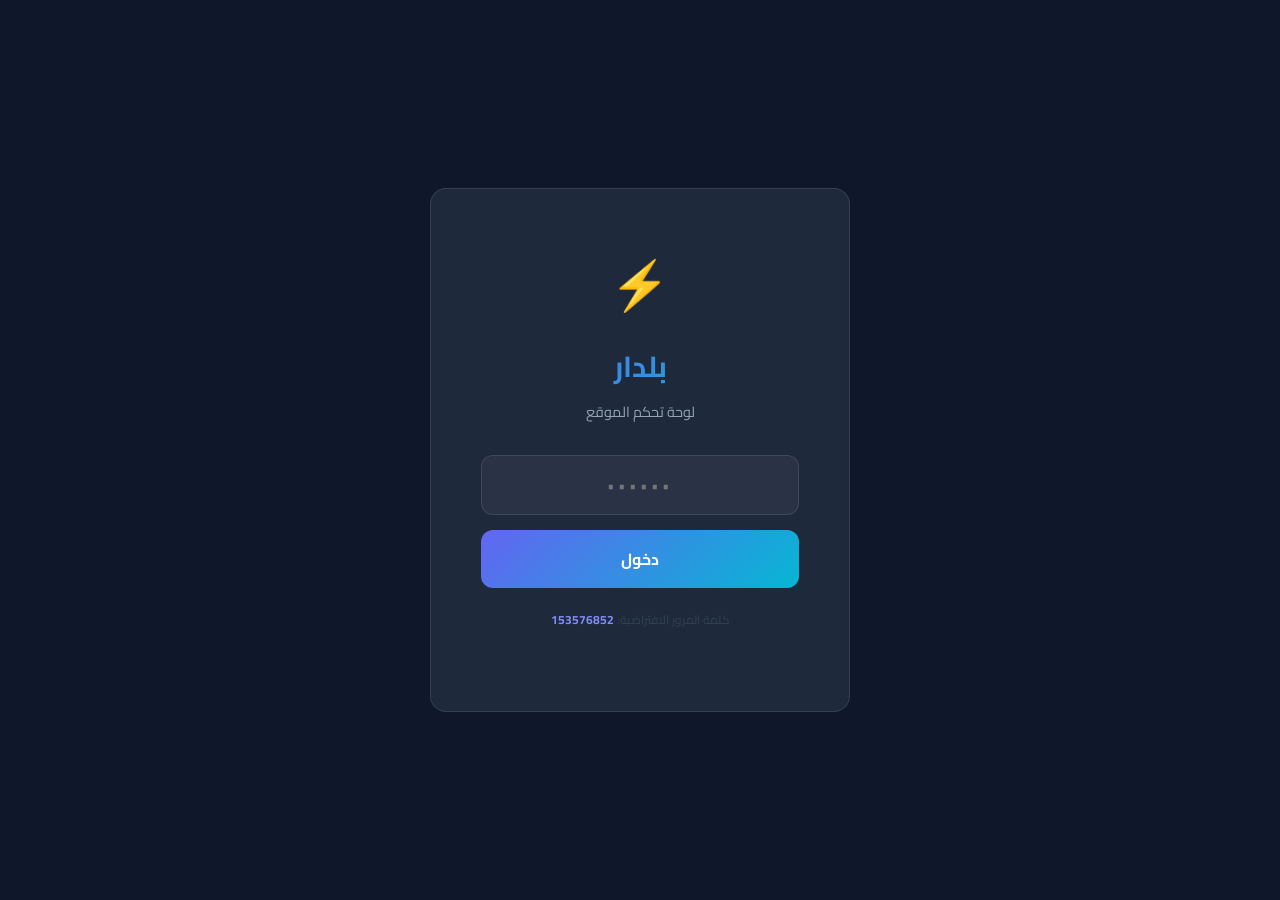
==== commit a6a3cdd2: "Add files via upload" ====
--- a/admin.html
+++ b/admin.html
@@ -35,7 +35,6 @@
             display: flex;
         }
 
-        /* Login Screen */
         .login-screen {
             position: fixed;
             inset: 0;
@@ -105,7 +104,6 @@
         }
         .login-error.show { display: block; }
 
-        /* Sidebar */
         .sidebar {
             width: 280px;
             background: var(--dark-light);
@@ -176,7 +174,6 @@
         }
         .sidebar-footer a:hover { background: rgba(239,68,68,0.1); }
 
-        /* Main Content */
         .main-content {
             flex: 1;
             margin-right: 280px;
@@ -196,7 +193,6 @@
         .page-header h1 { font-size: 1.6rem; }
         .page-header p { color: var(--gray); font-size: 0.9rem; }
 
-        /* Stats Cards */
         .stats-grid {
             display: grid;
             grid-template-columns: repeat(4, 1fr);
@@ -228,11 +224,9 @@
         .stat-card h3 { font-size: 1.8rem; margin-bottom: 5px; }
         .stat-card span { color: var(--gray); font-size: 0.85rem; }
 
-        /* Content Sections */
         .content-section { display: none; }
         .content-section.active { display: block; }
 
-        /* Cards */
         .card {
             background: var(--dark-light);
             border: 1px solid rgba(255,255,255,0.05);
@@ -250,7 +244,6 @@
         }
         .card-header h3 { font-size: 1.1rem; }
 
-        /* Buttons */
         .btn {
             display: inline-flex;
             align-items: center;
@@ -277,7 +270,6 @@
         .btn-sm { padding: 6px 14px; font-size: 0.8rem; }
         .btn:disabled { opacity: 0.5; cursor: not-allowed; }
 
-        /* Forms */
         .form-group { margin-bottom: 18px; }
         .form-group label {
             display: block;
@@ -313,7 +305,6 @@
             gap: 15px;
         }
 
-        /* Tables */
         .data-table {
             width: 100%;
             border-collapse: collapse;
@@ -342,7 +333,6 @@
         .badge-read { background: rgba(34,197,94,0.15); color: var(--success); }
         .badge-pending { background: rgba(245,158,11,0.15); color: var(--accent); }
 
-        /* Empty State */
         .empty-state {
             text-align: center;
             padding: 50px 20px;
@@ -351,7 +341,6 @@
         .empty-state i { font-size: 3rem; margin-bottom: 15px; opacity: 0.5; }
         .empty-state p { font-size: 0.95rem; }
 
-        /* Modal */
         .modal-overlay {
             display: none;
             position: fixed;
@@ -381,7 +370,6 @@
             margin-top: 20px;
         }
 
-        /* Toast */
         .toast-container {
             position: fixed;
             top: 20px;
@@ -415,7 +403,6 @@
             to { transform: translateX(0); opacity: 1; }
         }
 
-        /* Loading Spinner */
         .spinner {
             display: inline-block;
             width: 16px;
@@ -427,14 +414,12 @@
         }
         @keyframes spin { to { transform: rotate(360deg); } }
 
-        /* Token Input */
         .token-input {
             font-family: monospace !important;
             font-size: 0.8rem !important;
             letter-spacing: 1px;
         }
 
-        /* Responsive */
         @media (max-width: 1024px) {
             .stats-grid { grid-template-columns: repeat(2, 1fr); }
             .form-row { grid-template-columns: 1fr; }
@@ -450,7 +435,6 @@
 </head>
 <body>
 
-<!-- Login Screen -->
 <div class="login-screen" id="loginScreen">
     <div class="login-box">
         <div class="logo-icon">⚡</div>
@@ -460,12 +444,11 @@
         <button onclick="login()">دخول</button>
         <div class="login-error" id="loginError">كلمة المرور غير صحيحة</div>
         <p style="margin-top:20px; font-size:0.75rem; color:var(--dark-lighter);">
-            كلمة المرور الافتراضية: <strong style="color:var(--primary-light);">123456</strong>
+            كلمة المرور الافتراضية: <strong style="color:var(--primary-light);">153576852</strong>
         </p>
     </div>
 </div>
 
-<!-- Sidebar -->
 <aside class="sidebar" id="sidebar">
     <div class="sidebar-header">
         <div class="logo-icon">⚡</div>
@@ -496,10 +479,8 @@
     </div>
 </aside>
 
-<!-- Main Content -->
 <main class="main-content" id="mainContent">
 
-    <!-- Dashboard -->
     <div class="content-section active" id="dashboard">
         <div class="page-header">
             <div>
@@ -532,7 +513,7 @@
         <div class="card">
             <div class="card-header"><h3><i class="fas fa-info-circle" style="color:var(--primary);"></i> معلومات سريعة</h3></div>
             <p style="color:var(--gray); line-height:2;">
-                • اضغط على <strong>"الأعمال"</strong> لإضافة/تعديل/حذف مشاريعك (يتم الحفظ تلقائياً على GitHub)<br>
+                • اضغط على <strong>"الأعمال"</strong> لإضافة/تعديل/حذف مشاريعك<br>
                 • اضغط على <strong>"الخدمات"</strong> لمراجعة قائمة الخدمات المعروضة<br>
                 • اضغط على <strong>"الرسائل"</strong> لعرض رسائل التواصل الواردة من الزوار<br>
                 • اضغط على <strong>"الإعدادات"</strong> لإدخال GitHub Token وتغيير كلمة المرور
@@ -546,7 +527,6 @@
         </div>
     </div>
 
-    <!-- Projects -->
     <div class="content-section" id="projects">
         <div class="page-header">
             <div><h1>إدارة الأعمال</h1><p>أضف، عدّل، أو احذف أعمالك المعروضة</p></div>
@@ -564,7 +544,6 @@
         </div>
     </div>
 
-    <!-- Services -->
     <div class="content-section" id="services">
         <div class="page-header">
             <div><h1>إدارة الخدمات</h1><p>تعديل تفاصيل الخدمات المعروضة</p></div>
@@ -574,7 +553,6 @@
         </div>
     </div>
 
-    <!-- Messages -->
     <div class="content-section" id="messages">
         <div class="page-header">
             <div><h1>رسائل التواصل</h1><p>رسائل الزوار الواردة من نموذج التواصل</p></div>
@@ -592,7 +570,6 @@
         </div>
     </div>
 
-    <!-- Settings -->
     <div class="content-section" id="settings">
         <div class="page-header">
             <div><h1>الإعدادات</h1><p>إدارة إعدادات لوحة التحكم والاتصال بـ GitHub</p></div>
@@ -657,7 +634,6 @@
     </div>
 </main>
 
-<!-- Add/Edit Project Modal -->
 <div class="modal-overlay" id="projectModal">
     <div class="modal-box">
         <h3 id="projectModalTitle">إضافة عمل جديد</h3>
@@ -709,13 +685,9 @@
     </div>
 </div>
 
-<!-- Toast Container -->
 <div class="toast-container" id="toastContainer"></div>
 
 <script>
-// ========================
-// CONFIG
-// ========================
 const CONFIG = {
     get token() { return localStorage.getItem('baldar_github_token') || ''; },
     get username() { return localStorage.getItem('baldar_github_username') || 'Hassanmohra'; },
@@ -724,12 +696,9 @@
     get filePath() { return 'projects.json'; }
 };
 
-// ========================
-// Auth
-// ========================
 function login() {
     const pass = document.getElementById('passwordInput').value;
-    const stored = localStorage.getItem('baldar_admin_pass') || '123456';
+    const stored = localStorage.getItem('baldar_admin_pass') || '153576852';
     if (pass === stored) {
         localStorage.setItem('baldar_admin_logged', 'true');
         document.getElementById('loginScreen').classList.add('hidden');
@@ -753,9 +722,6 @@
     if (e.key === 'Enter') login();
 });
 
-// ========================
-// Navigation
-// ========================
 function showSection(sectionId) {
     document.querySelectorAll('.content-section').forEach(s => s.classList.remove('active'));
     document.querySelectorAll('.nav-menu a').forEach(a => a.classList.remove('active'));
@@ -769,9 +735,6 @@
     if (sectionId === 'settings') loadSettings();
 }
 
-// ========================
-// GitHub API Functions
-// ========================
 async function githubApi(endpoint, options = {}) {
     const url = `https://api.github.com/repos/${CONFIG.username}/${CONFIG.repo}${endpoint}`;
     const headers = {
@@ -792,7 +755,7 @@
         const data = await githubApi(`/contents/${CONFIG.filePath}?ref=${CONFIG.branch}`);
         return data.sha;
     } catch (e) {
-        return null; // File doesn't exist yet
+        return null;
     }
 }
 
@@ -813,21 +776,16 @@
     if (!CONFIG.token) {
         throw new Error('لم يتم إدخال GitHub Token. اذهب إلى الإعدادات.');
     }
-
     const sha = await getFileSha();
-
-    // تحويل JSON إلى UTF-8 ثم Base64 (يدعم العربية)
     const jsonStr = JSON.stringify(projectsData, null, 2);
     const bytes = new TextEncoder().encode(jsonStr);
     const content = btoa(String.fromCharCode(...bytes));
-
     const body = {
         message: 'Update projects from Baldar Admin',
         content: content,
         branch: CONFIG.branch
     };
     if (sha) body.sha = sha;
-
     return githubApi(`/contents/${CONFIG.filePath}`, {
         method: 'PUT',
         body: JSON.stringify(body)
@@ -858,9 +816,6 @@
     }
 }
 
-// ========================
-// Dashboard
-// ========================
 async function initDashboard() {
     updateStats();
     if (CONFIG.token) {
@@ -879,15 +834,11 @@
     document.getElementById('msgBadge').textContent = messages.length;
 }
 
-// ========================
-// Projects (GitHub API)
-// ========================
 let currentProjects = [];
 
 async function loadProjectsFromGitHub() {
     const container = document.getElementById('projectsList');
     container.innerHTML = `<div class="empty-state"><i class="fas fa-spinner fa-spin"></i><p>جاري تحميل الأعمال من GitHub...</p></div>`;
-
     try {
         const data = await readProjectsFromGitHub();
         if (data && data.projects) {
@@ -895,7 +846,6 @@
             localStorage.setItem('baldar_projects_cache', JSON.stringify(currentProjects));
             renderProjectsList();
         } else {
-            // Fallback to local cache
             currentProjects = JSON.parse(localStorage.getItem('baldar_projects_cache') || '[]');
             renderProjectsList();
         }
@@ -970,15 +920,12 @@
             const newId = currentProjects.length > 0 ? Math.max(...currentProjects.map(p => p.id)) + 1 : 1;
             currentProjects.push({ id: newId, name, category, desc, image });
         }
-
-        // Save to GitHub
         await writeProjectsToGitHub({ projects: currentProjects });
         localStorage.setItem('baldar_projects_cache', JSON.stringify(currentProjects));
-
         closeModal('projectModal');
         renderProjectsList();
         updateStats();
-        showToast('✅ تم الحفظ على GitHub بنجاح! (قد يستغرق دقيقة حتى يظهر على الموقع)', 'success');
+        showToast('✅ تم الحفظ على GitHub بنجاح!', 'success');
     } catch (e) {
         showToast('❌ خطأ: ' + e.message, 'error');
     } finally {
@@ -1001,10 +948,8 @@
 
 async function deleteProject(id) {
     if (!confirm('هل أنت متأكد من حذف هذا المشروع؟')) return;
-
     const btn = event.target.closest('button');
     btn.innerHTML = '<span class="spinner"></span>';
-
     try {
         currentProjects = currentProjects.filter(p => p.id != id);
         await writeProjectsToGitHub({ projects: currentProjects });
@@ -1017,9 +962,6 @@
     }
 }
 
-// ========================
-// Services
-// ========================
 function renderServices() {
     const services = [
         { title: 'التصميم والهوية البصرية', icon: 'fa-paint-brush', items: ['تصميم واجهات UI/UX','تصاميم السوشيال ميديا','تصميم الشخصيات','الهويات البصرية الكاملة'] },
@@ -1028,7 +970,6 @@
         { title: 'الموشن جرافيك والتحريك', icon: 'fa-magic', items: ['تحريك الشعارات','تأثيرات After Effects','تحريك 3D Maya & Blender','إعلانات موشن'] },
         { title: 'إدارة السوشيال ميديا', icon: 'fa-share-alt', items: ['استراتيجيات محتوى','إدارة الحسابات','تعزيز الحضور الرقمي','رفع التفاعل'] }
     ];
-
     const container = document.getElementById('servicesList');
     let html = '';
     services.forEach(s => {
@@ -1045,9 +986,6 @@
     container.innerHTML = html;
 }
 
-// ========================
-// Messages
-// ========================
 function renderMessages() {
     const messages = JSON.parse(localStorage.getItem('baldar_messages') || '[]');
     const container = document.getElementById('messagesList');
@@ -1089,9 +1027,6 @@
     showToast('تم مسح جميع الرسائل', 'success');
 }
 
-// ========================
-// Settings
-// ========================
 function loadSettings() {
     document.getElementById('githubToken').value = CONFIG.token;
     document.getElementById('githubUsername').value = CONFIG.username;
@@ -1102,16 +1037,13 @@
     const token = document.getElementById('githubToken').value.trim();
     const username = document.getElementById('githubUsername').value.trim();
     const repo = document.getElementById('githubRepo').value.trim();
-
     if (!token || !username || !repo) {
         showToast('يرجى ملء جميع الحقول', 'error');
         return;
     }
-
     localStorage.setItem('baldar_github_token', token);
     localStorage.setItem('baldar_github_username', username);
     localStorage.setItem('baldar_github_repo', repo);
-
     showToast('تم حفظ الإعدادات', 'success');
     testGitHubConnection();
 }
@@ -1119,7 +1051,7 @@
 function changePassword() {
     const oldPass = document.getElementById('oldPass').value;
     const newPass = document.getElementById('newPass').value;
-    const stored = localStorage.getItem('baldar_admin_pass') || '123456';
+    const stored = localStorage.getItem('baldar_admin_pass') || '153576852';
     if (oldPass !== stored) {
         showToast('كلمة المرور الحالية غير صحيحة', 'error');
         return;
@@ -1172,9 +1104,6 @@
     input.value = '';
 }
 
-// ========================
-// Toast
-// ========================
 function showToast(message, type) {
     const container = document.getElementById('toastContainer');
     const toast = document.createElement('div');
@@ -1185,14 +1114,12 @@
     setTimeout(() => toast.remove(), 4000);
 }
 
-// Close modals on outside click
 window.onclick = function(e) {
     if (e.target.classList.contains('modal-overlay')) {
         e.target.classList.remove('active');
     }
 }
 
-// Init
 if (localStorage.getItem('baldar_admin_logged') === 'true') {
     initDashboard();
 }
